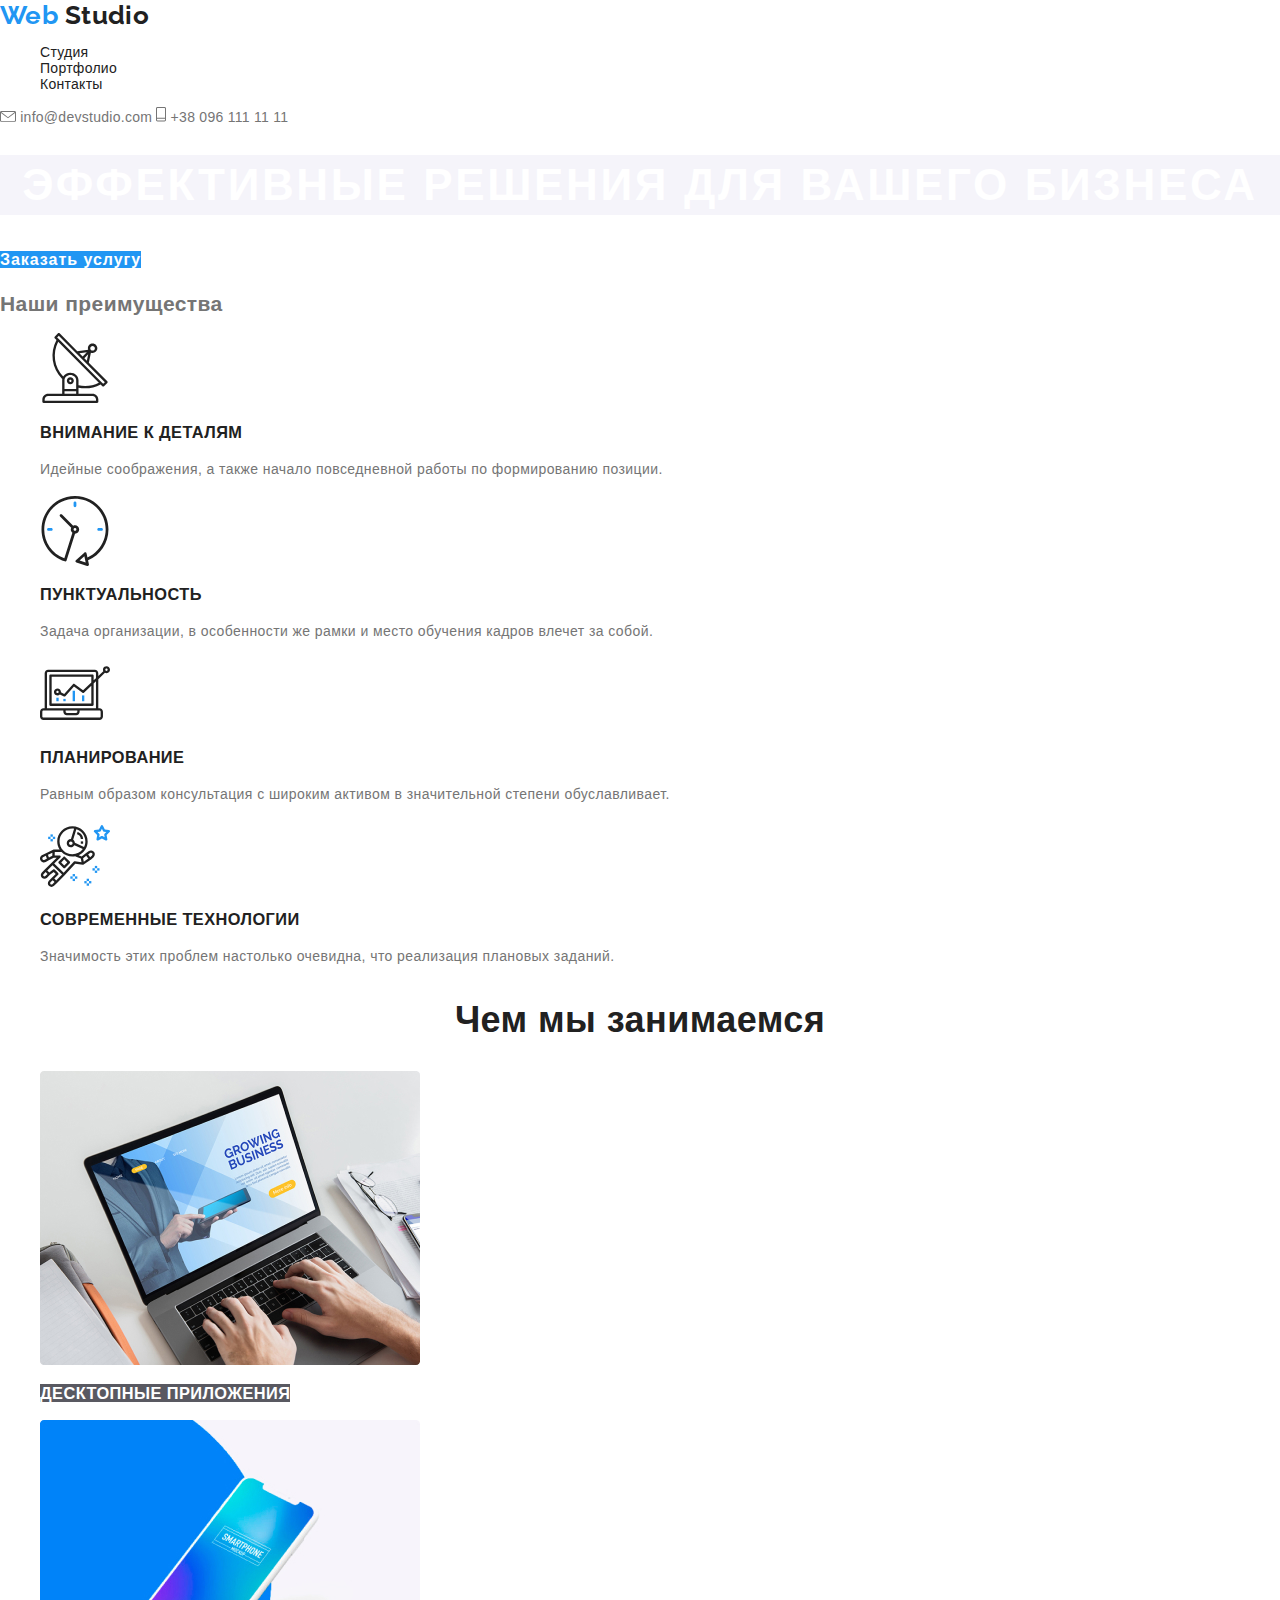
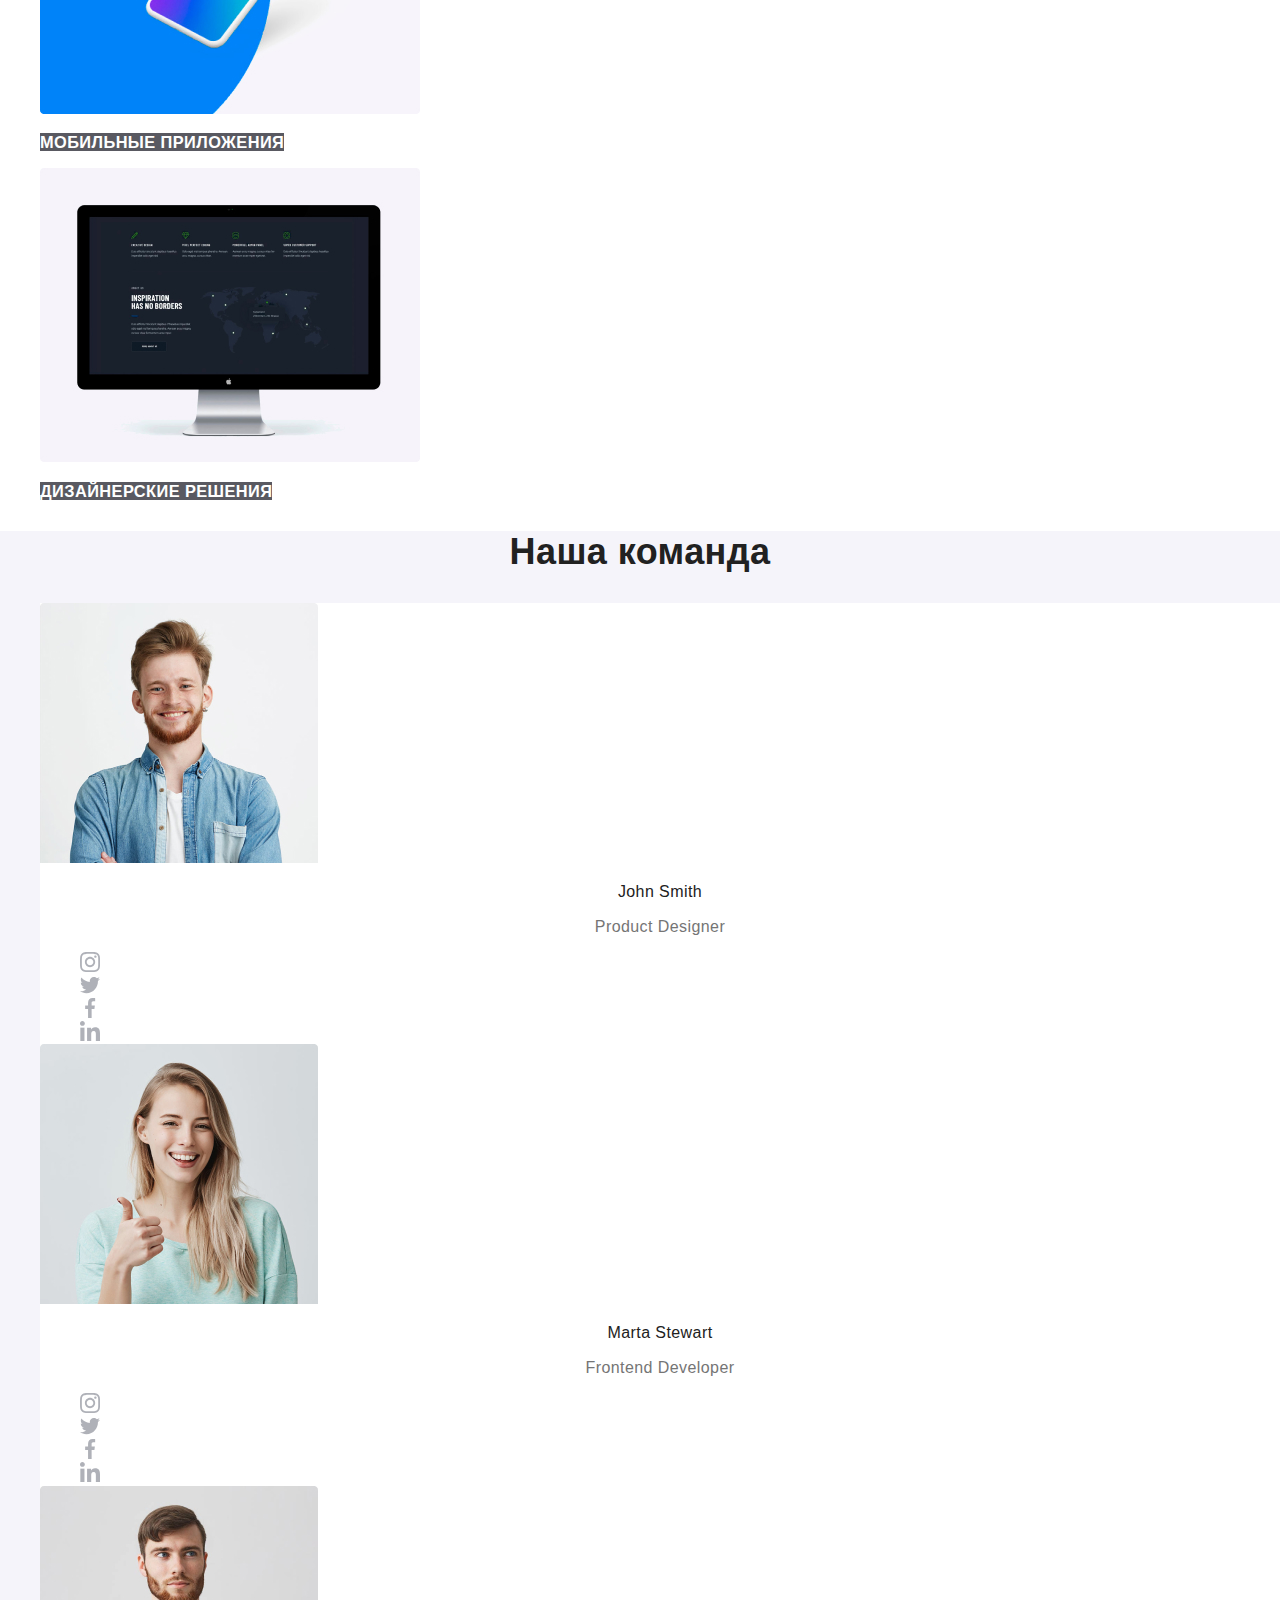
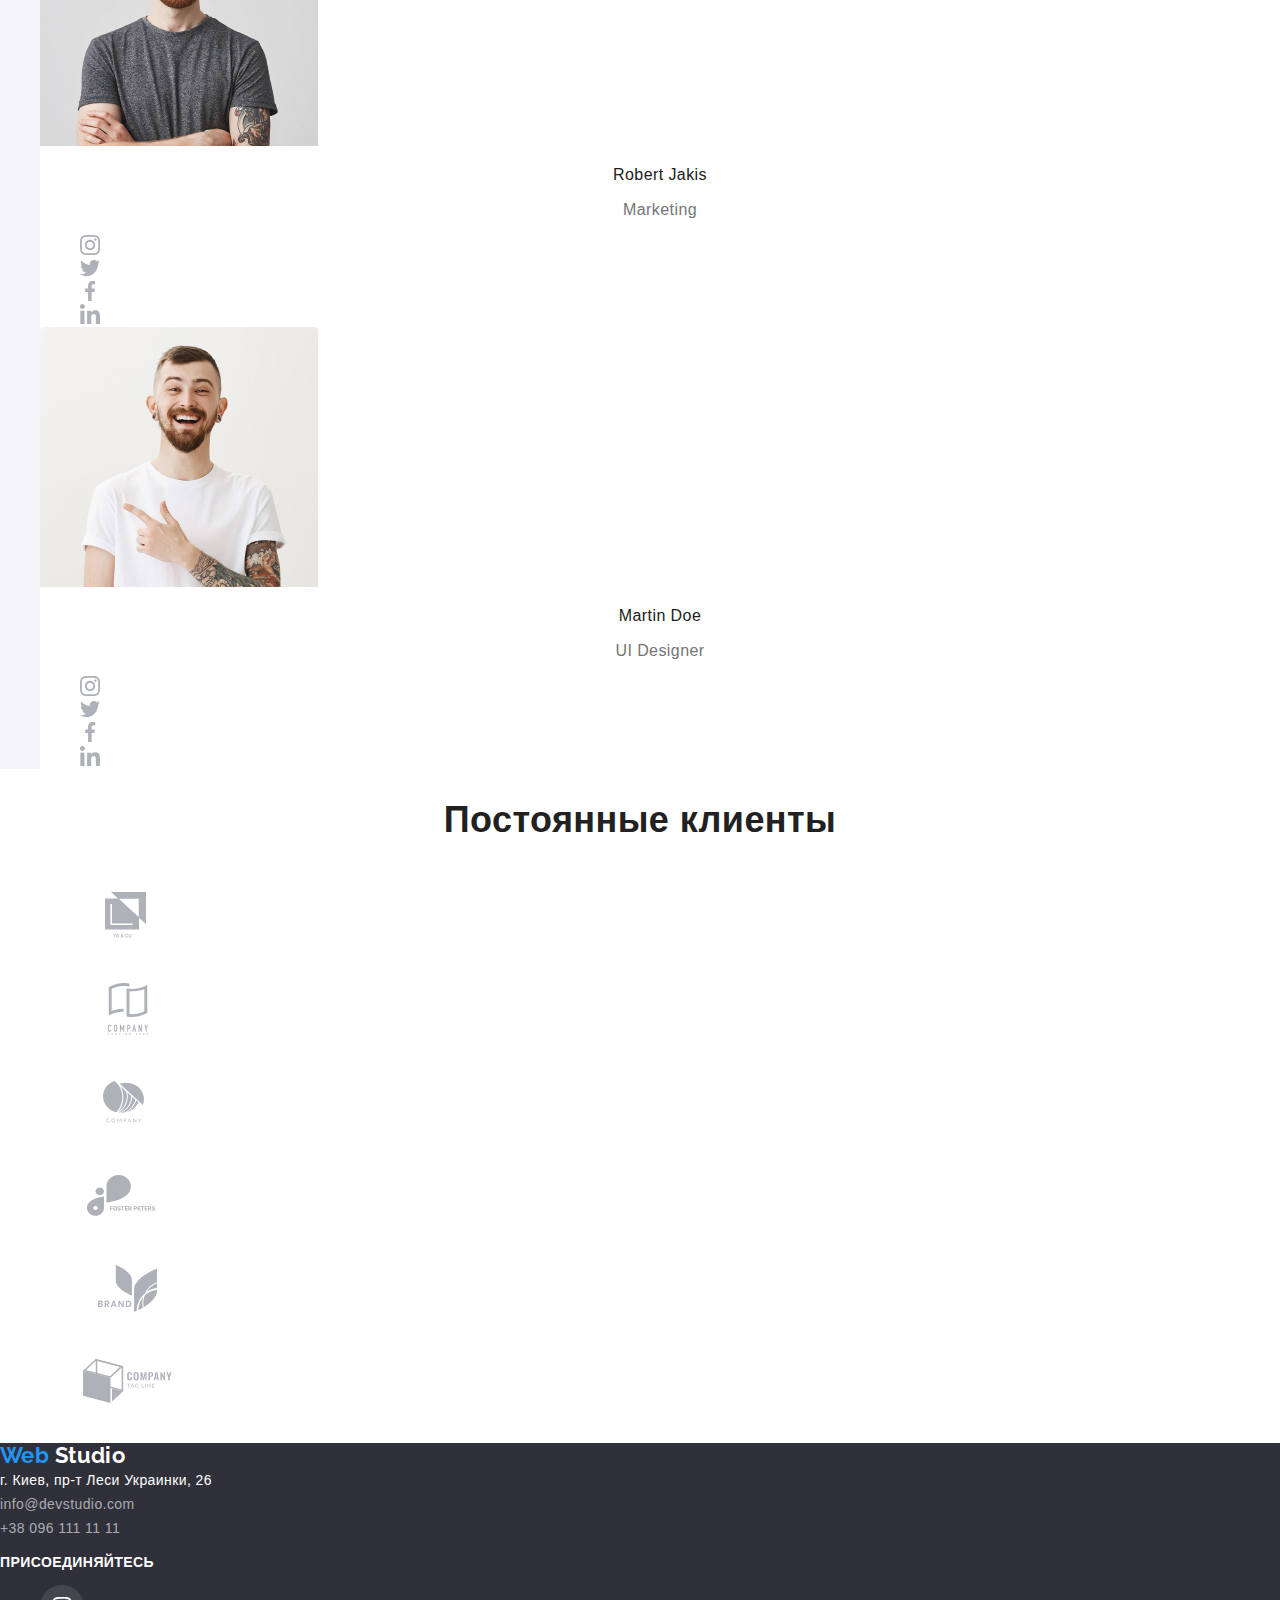
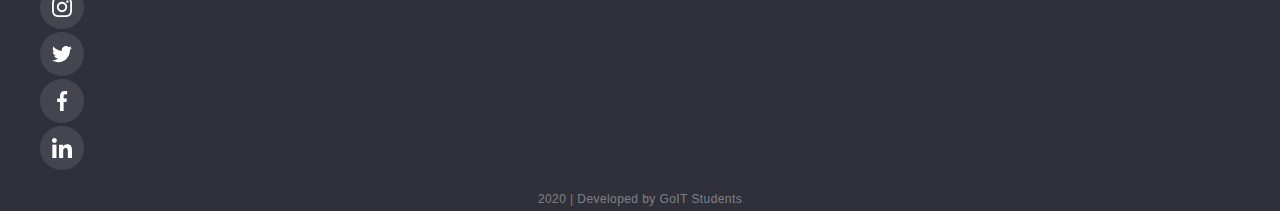
==== index.html @ 85a89d22 "Добавляет разметку странички Портфолио и стили шрифтов" ====
<!DOCTYPE html>
<html lang="ru">
  <head>
    <meta charset="UTF-8" />
    <meta name="viewport" content="width=device-width, initial-scale=1.0" />
    <link
      href="https://fonts.googleapis.com/css2?family=Raleway:wght@700&display=swap"
      rel="stylesheet"
    />
    <link rel="stylesheet" href="./css/normalize.css" />
    <link rel="stylesheet" href="./css/style.css" />
    <title>Web Studio</title>
  </head>
  <body>
    <header>
      <nav>
        <a class="logo link" href="./index.html"
          >Web <span class="title">Studio</span></a
        >
        <ul class="site-nav list">
          <li><a class="title link" href="">Студия</a></li>
          <li><a class="title link" href="./portfolio.html">Портфолио</a></li>
          <li><a class="title link" href="">Контакты</a></li>
        </ul>
      </nav>
      <address>
        <a
          class="contacts link"
          href="mailto:info@devstudio.com"
          aria-label="Написать письмо"
        >
          <svg
            width="16"
            height="11"
            viewBox="0 0 16 11"
            fill="none"
            xmlns="http://www.w3.org/2000/svg"
          >
            <path
              d="M14.5 0H1.50001C0.672854 0 0 0.608544 0 1.35664V9.49644C0 10.2445 0.672854 10.8531 1.50001 10.8531H14.5C15.3271 10.8531 16 10.2445 16 9.49644V1.35664C16 0.608544 15.3271 0 14.5 0ZM14.5 0.904418C14.5679 0.904418 14.6325 0.917165 14.6916 0.939428L8 6.18479L1.30833 0.939428C1.36742 0.917196 1.43204 0.904418 1.49998 0.904418H14.5ZM14.5 9.94863H1.50001C1.22414 9.94863 0.999996 9.74594 0.999996 9.49641V1.89496L7.67236 7.12497C7.76661 7.1987 7.8833 7.23538 8 7.23538C8.1167 7.23538 8.23339 7.19874 8.32764 7.12497L15 1.89496V9.49644C15 9.74594 14.7759 9.94863 14.5 9.94863Z"
              fill="#757575"
            />
          </svg>
          info@devstudio.com
        </a>
        <a
          class="contacts link"
          href="tel:+380961111111"
          aria-label="Позвонить"
        >
          <svg
            width="10"
            height="15"
            viewBox="0 0 10 15"
            fill="none"
            xmlns="http://www.w3.org/2000/svg"
          >
            <path
              d="M8.5 0H1.5C0.672848 0 0 0.60854 0 1.35663V13.1141C0 13.8622 0.672848 14.4708 1.5 14.4708H8.5C9.32715 14.4708 10 13.8622 10 13.1141V1.35663C10 0.60854 9.32715 0 8.5 0ZM1.5 0.904423H8.5C8.77588 0.904423 9 1.10712 9 1.35663V10.8531H1V1.35663C1 1.10712 1.22412 0.904423 1.5 0.904423ZM8.5 13.5663H1.5C1.22412 13.5663 1 13.3636 1 13.1141V11.7575H9V13.1141C9 13.3636 8.77588 13.5663 8.5 13.5663Z"
              fill="#757575"
            />
          </svg>
          +38 096 111 11 11
        </a>
      </address>
    </header>
    <main>
      <!-- Герой -->
      <section>
        <h1 class="hero">Эффективные решения для вашего бизнеса</h1>
        <a class="button link" href="">Заказать услугу</a>
      </section>
      <!-- Преимущества -->
      <section class="advantages">
        <h2>Наши преимущества</h2>
        <ul class="list">
          <li aria-label="Иконка спутниковой антенны">
            <svg
              width="70"
              height="70"
              viewBox="0 0 70 70"
              fill="none"
              xmlns="http://www.w3.org/2000/svg"
            >
              <path
                d="M67.3163 48.3385L48.8468 29.7337L50.8966 19.6373C51.4256 19.8438 51.9879 19.9517 52.5556 19.9558H52.5696C55.1777 19.9866 57.3169 17.8974 57.3479 15.2893C57.3788 12.6812 55.2894 10.542 52.6813 10.5111C50.0732 10.4803 47.934 12.5695 47.9031 15.1776C47.8965 15.7357 47.9888 16.2905 48.176 16.8163L37.326 18.1405L19.6276 0.35C19.4105 0.128479 19.1141 0.00247917 18.804 0C18.4977 0.00160417 18.2044 0.123521 17.9873 0.3395L14.6786 3.6295C14.2232 4.08508 14.2232 4.82358 14.6786 5.27917L16.459 7.08517C9.56162 19.7681 11.8019 35.4741 21.9703 45.7228C22.0636 45.8121 22.1718 45.8843 22.29 45.9363C22.2165 46.3311 22.1781 46.7317 22.1756 47.1333V60.6667H8.17562C4.95562 60.6705 2.34608 63.28 2.34229 66.5V68.8333C2.34229 69.4776 2.86466 70 3.50895 70H57.1756C57.8199 70 58.3423 69.4776 58.3423 68.8333V66.5C58.3385 63.28 55.729 60.6705 52.509 60.6667H38.509V54.6688C40.7021 55.1288 42.9367 55.3633 45.1776 55.3688C50.5548 55.363 55.8464 54.0225 60.5776 51.4675L62.3673 53.2677C62.5844 53.4892 62.8808 53.6152 63.191 53.6177C63.4972 53.6161 63.7905 53.4941 64.0076 53.2782L67.3163 49.9882C67.7717 49.5326 67.7717 48.7941 67.3163 48.3385ZM50.9246 13.6348C51.8383 12.726 53.3157 12.7301 54.2244 13.6437C55.1332 14.5574 55.1291 16.0348 54.2155 16.9435C53.7781 17.3785 53.1864 17.6226 52.5695 17.6225H52.5625C51.2739 17.6158 50.2345 16.5658 50.2412 15.2771C50.2445 14.6602 50.4918 14.0699 50.9291 13.6348H50.9246ZM48.1783 21.301L46.8693 27.7445L44.298 25.158L48.1783 21.301ZM46.853 19.3282L42.653 23.5037L39.4038 20.237L46.853 19.3282ZM52.509 63C54.442 63 56.009 64.567 56.009 66.5V67.6667H4.67562V66.5C4.67562 64.567 6.2426 63 8.17562 63H52.509ZM36.1756 58.3333V60.6667H24.509V58.3333H36.1756ZM24.509 56V47.1333C24.509 44.303 27.1258 42 30.3423 42C33.5588 42 36.1756 44.303 36.1756 47.1333V56H24.509ZM38.509 52.29V47.1333C38.509 43.0162 34.8456 39.6667 30.3423 39.6667C27.4306 39.622 24.7079 41.1041 23.165 43.5738C14.2887 34.2249 12.2899 20.2875 18.1805 8.82073L58.872 49.7455C52.5886 52.9419 45.3857 53.8418 38.509 52.29ZM63.2038 50.7943L61.56 49.1412L18.7923 6.11567L17.1415 4.46133L18.7923 2.81633L36.15 20.272C36.1581 20.272 36.1628 20.2872 36.171 20.293L64.8593 49.1493L63.2038 50.7943Z"
                fill="#212121"
              />
              <path
                d="M30.3527 44.3333H30.3422C28.4091 44.3304 26.8398 45.895 26.8369 47.8281C26.834 49.7611 28.3986 51.3304 30.3317 51.3333H30.3422C32.2752 51.3362 33.8445 49.7716 33.8474 47.8386C33.8503 45.9055 32.2857 44.3362 30.3527 44.3333ZM31.1693 48.6605C30.9497 48.8789 30.6521 49.0012 30.3422 49C29.6979 48.9966 29.1783 48.4716 29.1816 47.8273C29.1832 47.5189 29.3069 47.2237 29.5255 47.0062C29.7426 46.7902 30.0359 46.6683 30.3422 46.6667C30.9865 46.67 31.5061 47.195 31.5027 47.8393C31.5011 48.1477 31.3774 48.4429 31.1588 48.6605H31.1693Z"
                fill="#212121"
              />
            </svg>
            <h3 class="title">Внимание к деталям</h3>
            <p class="text">
              Идейные соображения, а также начало повседневной работы по
              формированию позиции.
            </p>
          </li>
          <li aria-label="Иконка часов">
            <svg
              width="70"
              height="70"
              viewBox="0 0 70 70"
              fill="none"
              xmlns="http://www.w3.org/2000/svg"
            >
              <g clip-path="url(#clip0)">
                <path
                  d="M68.4614 33.4715C68.4576 14.9819 53.4656 -0.00373771 34.9754 6.99302e-07C16.4858 0.00373911 1.50017 14.9963 1.50391 33.4859C1.50711 48.0502 10.9252 60.9413 24.7995 65.3713C24.9319 65.413 25.0697 65.4343 25.2081 65.4338C25.4719 65.4333 25.7304 65.3628 25.9573 65.2287C26.2527 65.0541 26.4732 64.7764 26.5768 64.449L35.0315 37.6521C37.3429 37.6404 39.2068 35.7568 39.1945 33.4459C39.1827 31.1345 37.2997 29.2706 34.9883 29.2824C34.3666 29.285 33.753 29.4282 33.1944 29.7011L22.0251 18.5302C21.4707 17.9951 20.5879 18.0106 20.0528 18.5644C19.5305 19.1054 19.5305 19.962 20.0528 20.503L31.2162 31.6792C30.3596 33.4277 30.8493 35.5383 32.3895 36.7303L24.3338 62.2647C8.41354 56.4002 0.261689 38.7405 6.12618 22.8203C11.9907 6.90002 29.6503 -1.25183 45.5706 4.61266C61.4909 10.4771 69.6427 28.1374 63.7782 44.0571C60.913 51.8351 55.0261 58.1252 47.4548 61.4989L46.5842 57.3989C46.4251 56.6454 45.6844 56.1636 44.9308 56.3233C44.6931 56.3741 44.4726 56.4857 44.291 56.6475L35.8978 64.1409C35.322 64.653 35.2708 65.5347 35.7835 66.1105C35.9501 66.2974 36.1637 66.4362 36.403 66.5126L47.1188 69.9327C47.8521 70.1682 48.6377 69.765 48.8732 69.0312C48.948 68.7994 48.9603 68.5527 48.9101 68.3145L48.0545 64.2915C60.4452 59.0678 68.4902 46.918 68.4614 33.4715ZM34.9829 32.0766C35.753 32.0766 36.3779 32.7014 36.3779 33.4715C36.3779 34.2422 35.753 34.8665 34.9829 34.8665C34.2123 34.8665 33.588 34.2422 33.588 33.4715C33.588 32.7014 34.2123 32.0766 34.9829 32.0766ZM39.5774 64.5916L44.3551 60.3298L45.6737 66.543L39.5774 64.5916Z"
                  fill="#212121"
                />
                <path
                  d="M33.5879 6.96732V9.75723C33.5879 10.5279 34.2122 11.1522 34.9828 11.1522C35.753 11.1522 36.3778 10.5279 36.3778 9.75723V6.96732C36.3778 6.1972 35.753 5.57236 34.9828 5.57236C34.2122 5.57236 33.5879 6.1972 33.5879 6.96732Z"
                  fill="#2196F3"
                />
                <path
                  d="M8.4787 32.0765C7.70805 32.0765 7.08374 32.7014 7.08374 33.4715C7.08374 34.2421 7.70805 34.8665 8.4787 34.8665H11.2686C12.0393 34.8665 12.6636 34.2421 12.6636 33.4715C12.6636 32.7014 12.0393 32.0765 11.2686 32.0765H8.4787Z"
                  fill="#2196F3"
                />
                <path
                  d="M61.4866 34.8665C62.2573 34.8665 62.8816 34.2421 62.8816 33.4715C62.8816 32.7014 62.2573 32.0765 61.4866 32.0765H58.6967C57.9266 32.0765 57.3018 32.7014 57.3018 33.4715C57.3018 34.2421 57.9266 34.8665 58.6967 34.8665H61.4866Z"
                  fill="#2196F3"
                />
              </g>
              <defs>
                <clipPath id="clip0">
                  <rect width="70" height="70" fill="white" />
                </clipPath>
              </defs>
            </svg>
            <h3 class="title">Пунктуальность</h3>
            <p class="text">
              Задача организации, в особенности же рамки и место обучения кадров
              влечет за собой.
            </p>
          </li>
          <li aria-label="Иконка монитора с диаграммой">
            <svg
              width="70"
              height="70"
              viewBox="0 0 70 70"
              fill="none"
              xmlns="http://www.w3.org/2000/svg"
            >
              <g clip-path="url(#clip1)">
                <path
                  d="M32.6497 32.7351H34.9818V43.2296H32.6497V32.7351Z"
                  fill="#2196F3"
                />
                <path
                  d="M41.978 37.3993H44.3101V43.2296H41.978V37.3993Z"
                  fill="#2196F3"
                />
                <path
                  d="M23.321 40.8975H25.6532V43.2296H23.321V40.8975Z"
                  fill="#2196F3"
                />
                <path
                  d="M16.3247 39.7314H18.6568V43.2295H16.3247V39.7314Z"
                  fill="#2196F3"
                />
                <path
                  d="M3.49817 61.8865H59.4689C61.4007 61.8865 62.967 60.3202 62.967 58.3883V53.7241C62.967 51.7922 61.4007 50.2259 59.4689 50.2259H58.3028V21.1468L64.9262 14.8724C66.4635 15.6303 68.3242 15.1702 69.3302 13.7815C70.3369 12.3934 70.1957 10.4821 68.9966 9.25681C67.7975 8.03154 65.8901 7.84877 64.4798 8.82409C63.0701 9.79998 62.569 11.6498 63.2933 13.2036L58.3028 17.9345V15.2442C58.3028 13.3124 56.7365 11.7461 54.8046 11.7461H8.16239C6.23054 11.7461 4.66422 13.3124 4.66422 15.2442V50.2259H3.49817C1.56632 50.2259 0 51.7922 0 53.7241V58.3883C0 60.3202 1.56632 61.8865 3.49817 61.8865ZM66.4652 10.58C67.1091 10.58 67.6312 11.1021 67.6312 11.7461C67.6312 12.39 67.1091 12.9121 66.4652 12.9121C65.8212 12.9121 65.2991 12.39 65.2991 11.7461C65.2991 11.1021 65.8212 10.58 66.4652 10.58ZM6.99634 15.2442C6.99634 14.6003 7.51844 14.0782 8.16239 14.0782H54.8046C55.4486 14.0782 55.9707 14.6003 55.9707 15.2442V20.1413L53.6386 22.3573V17.5763C53.6386 16.9324 53.1165 16.4103 52.4725 16.4103H10.4945C9.85055 16.4103 9.32845 16.9324 9.32845 17.5763V46.7277C9.32845 47.3717 9.85055 47.8938 10.4945 47.8938H52.4725C53.1165 47.8938 53.6386 47.3717 53.6386 46.7277V25.5651L55.9707 23.3554V50.2259H6.99634V15.2442ZM17.4908 30.403C15.9131 30.3984 14.5279 31.4495 14.1083 32.9702C13.6886 34.491 14.3383 36.104 15.6951 36.9091C17.0513 37.7142 18.7793 37.512 19.9129 36.4149L23.9662 38.4486C24.4371 38.6844 25.0081 38.5739 25.3583 38.1805L33.9745 28.4871L42.4443 34.8337C42.8987 35.1742 43.5329 35.1378 43.9452 34.7478L51.3065 27.7748V45.5617H11.6606V18.7424H51.3065V24.5619L43.0564 32.3747L34.5154 25.9716C34.0303 25.6084 33.3476 25.6767 32.9445 26.1293L24.2099 35.9571L20.9446 34.3242C20.9685 34.1841 20.9833 34.0429 20.989 33.9011C20.989 31.9693 19.4227 30.403 17.4908 30.403ZM18.6569 33.9011C18.6569 34.5451 18.1348 35.0672 17.4908 35.0672C16.8469 35.0672 16.3248 34.5451 16.3248 33.9011C16.3248 33.2572 16.8469 32.7351 17.4908 32.7351C18.1348 32.7351 18.6569 33.2572 18.6569 33.9011ZM25.6532 52.558H37.3138V53.7241C37.3138 54.368 36.7917 54.8901 36.1477 54.8901H26.8193C26.1753 54.8901 25.6532 54.368 25.6532 53.7241V52.558ZM2.33211 53.7241C2.33211 53.0801 2.85422 52.558 3.49817 52.558H23.3211V53.7241C23.3211 55.6559 24.8874 57.2223 26.8193 57.2223H36.1477C38.0796 57.2223 39.6459 55.6559 39.6459 53.7241V52.558H59.4689C60.1128 52.558 60.6349 53.0801 60.6349 53.7241V58.3883C60.6349 59.0323 60.1128 59.5544 59.4689 59.5544H3.49817C2.85422 59.5544 2.33211 59.0323 2.33211 58.3883V53.7241Z"
                  fill="#212121"
                />
              </g>
              <defs>
                <clipPath id="clip1">
                  <rect width="70" height="70" fill="white" />
                </clipPath>
              </defs>
            </svg>
            <h3 class="title">Планирование</h3>
            <p class="text">
              Равным образом консультация с широким активом в значительной
              степени обуславливает.
            </p>
          </li>
          <li aria-label="Иконка астронавка со звездами">
            <svg
              width="70"
              height="70"
              viewBox="0 0 70 70"
              fill="none"
              xmlns="http://www.w3.org/2000/svg"
            >
              <path
                d="M69.9434 9.8964C69.8058 9.47516 69.4418 9.16727 69.002 9.10301L64.823 8.49515L62.9528 4.70812C62.5608 3.91008 61.2529 3.91008 60.8609 4.70812L58.9907 8.49515L54.8116 9.10315C54.3718 9.16727 54.0078 9.47421 53.8689 9.89654C53.7325 10.3189 53.8455 10.7832 54.1641 11.0924L57.1893 14.0407L56.4754 18.2034C56.4007 18.6409 56.5804 19.0831 56.9386 19.3445C57.3014 19.6082 57.775 19.6408 58.1682 19.4331L61.9063 17.4672L65.6444 19.4331C65.8147 19.5229 66.0026 19.5672 66.1881 19.5672C66.4296 19.5672 66.6712 19.4926 66.8742 19.3444C67.2335 19.0831 67.4131 18.6408 67.3374 18.2033L66.6235 14.0405L69.6487 11.0923C69.9656 10.7819 70.08 10.3187 69.9434 9.8964ZM64.5558 12.7991C64.2817 13.0663 64.1556 13.4536 64.221 13.8316L64.6387 16.2688L62.4501 15.1185C62.2797 15.0286 62.0931 14.9843 61.9063 14.9843C61.7197 14.9843 61.5342 15.0286 61.3626 15.1185L59.1738 16.2688L59.5915 13.8316C59.6568 13.4536 59.5308 13.0675 59.2567 12.7991L57.4845 11.0725L59.9322 10.7166C60.3126 10.6618 60.6404 10.4226 60.8108 10.0784L61.9051 7.86172L62.9994 10.0784C63.1697 10.4225 63.4976 10.6618 63.878 10.7166L66.3257 11.0725L64.5558 12.7991Z"
                fill="#2196F3"
              />
              <path
                d="M57.1669 44.8923H54.8335V47.2257H57.1669V44.8923Z"
                fill="#2196F3"
              />
              <path
                d="M57.1669 49.5591H54.8335V51.8925H57.1669V49.5591Z"
                fill="#2196F3"
              />
              <path
                d="M59.5004 47.2257H57.167V49.5591H59.5004V47.2257Z"
                fill="#2196F3"
              />
              <path
                d="M54.8339 47.2257H52.5005V49.5591H54.8339V47.2257Z"
                fill="#2196F3"
              />
              <path
                d="M49.0004 57.7259H46.667V60.0593H49.0004V57.7259Z"
                fill="#2196F3"
              />
              <path
                d="M49.0004 62.3926H46.667V64.726H49.0004V62.3926Z"
                fill="#2196F3"
              />
              <path
                d="M51.3334 60.0593H49V62.3927H51.3334V60.0593Z"
                fill="#2196F3"
              />
              <path
                d="M46.6669 60.0593H44.3335V62.3927H46.6669V60.0593Z"
                fill="#2196F3"
              />
              <path
                d="M34.9999 53.0592H32.6665V55.3926H34.9999V53.0592Z"
                fill="#2196F3"
              />
              <path
                d="M34.9999 57.7259H32.6665V60.0593H34.9999V57.7259Z"
                fill="#2196F3"
              />
              <path
                d="M37.3334 55.3925H35V57.7259H37.3334V55.3925Z"
                fill="#2196F3"
              />
              <path
                d="M32.6664 55.3925H30.333V57.7259H32.6664V55.3925Z"
                fill="#2196F3"
              />
              <path
                d="M12.8329 13.3918H10.4995V15.7252H12.8329V13.3918Z"
                fill="#2196F3"
              />
              <path
                d="M12.8329 18.0587H10.4995V20.3921H12.8329V18.0587Z"
                fill="#2196F3"
              />
              <path
                d="M15.1664 15.7253H12.833V18.0587H15.1664V15.7253Z"
                fill="#2196F3"
              />
              <path
                d="M10.4994 15.7253H8.16602V18.0587H10.4994V15.7253Z"
                fill="#2196F3"
              />
              <path
                d="M54.0635 30.9738C53.4347 30.1256 52.5119 29.5797 51.4642 29.4326C50.4118 29.2833 49.3734 29.5597 48.5334 30.2026L45.7952 32.3014L45.794 32.3026L41.6428 35.4025L38.6724 34.2195C43.9691 31.843 47.6711 26.545 47.6711 20.3942C47.6711 12.0314 40.8401 5.22739 32.4436 5.22739C24.047 5.22739 17.2161 12.0314 17.2161 20.3942C17.2161 23.4253 18.1226 26.244 19.6662 28.6158L13.6204 28.5633C13.6168 28.5633 13.6134 28.5633 13.6099 28.5633C13.5911 28.5633 13.5761 28.5726 13.5586 28.5738C13.4431 28.5785 13.3298 28.6019 13.2191 28.6415C13.1911 28.652 13.162 28.6579 13.1352 28.6706C13.1212 28.6765 13.1071 28.6776 13.0932 28.6846L6.02075 32.1764C6.01952 32.1764 6.01843 32.1764 6.01843 32.1775L1.8766 34.1693C1.83107 34.1891 1.78445 34.2159 1.73892 34.2463C0.0880191 35.3452 -0.474314 37.5036 0.429958 39.2676C0.911763 40.2056 1.73195 40.8964 2.73999 41.2125C3.12856 41.3337 3.52518 41.3933 3.91949 41.3933C4.55305 41.3933 5.18074 41.2382 5.75578 40.9314L8.79154 39.3167L13.7441 36.7593L16.7122 36.7418L4.80844 48.5884C4.80735 48.5896 4.80612 48.5896 4.80489 48.5907L1.87647 51.5074C1.18466 52.1958 0.8043 53.1092 0.8043 54.0835C0.8043 55.0565 1.18466 55.9723 1.87647 56.6619C2.587 57.3689 3.52149 57.7236 4.45598 57.7236C5.3917 57.7236 6.32495 57.3689 7.03782 56.6619L9.91251 53.7988L13.7206 50.9556L15.6912 52.9179L11.8375 56.7552C11.8364 56.7564 11.8352 56.7564 11.834 56.7575L8.90556 59.6741C8.21375 60.3625 7.8334 61.276 7.8334 62.2502C7.8334 63.2233 8.21375 64.139 8.90556 64.8287C9.6161 65.5356 10.5518 65.8903 11.4863 65.8903C12.4208 65.8903 13.3565 65.5356 14.0681 64.8287L16.9977 61.912L21.6842 57.2453C21.6854 57.2441 21.6854 57.243 21.6865 57.2417L23.8951 55.0542L23.8869 55.046C23.9008 55.0321 23.9207 55.0273 23.9347 55.0122L35.2353 42.6349L42.8281 43.7153C42.8829 43.7235 42.9377 43.7269 42.9925 43.7269C43.1338 43.7269 43.2702 43.6931 43.402 43.6429C43.4406 43.629 43.4743 43.6103 43.5106 43.5917C43.5526 43.5706 43.5968 43.559 43.6366 43.5322L50.6659 38.8655C50.6916 38.848 50.7055 38.82 50.73 38.8014C50.758 38.7792 50.793 38.7699 50.8186 38.7453L53.5999 36.1401C55.0471 34.7841 55.2466 32.5628 54.0635 30.9738ZM4.66024 38.8722C4.28111 39.0752 3.85058 39.116 3.43878 38.9854C3.03039 38.8583 2.69912 38.5793 2.50538 38.2025C2.15305 37.5165 2.35718 36.6811 2.97433 36.2297L5.84793 34.8471L6.53974 36.869L6.83027 37.7183L4.66024 38.8722ZM12.3102 34.8741L8.92333 36.6241L8.36456 34.9907L7.96328 33.817L12.3967 31.6282L12.3102 34.8741ZM45.3402 20.3919C45.3402 22.4009 44.8607 24.2957 44.03 25.9908L34.8832 21.8362C34.7875 20.5821 34.1366 19.4842 33.1589 18.8005L36.3614 8.16853C41.5626 9.82298 45.3402 14.6752 45.3402 20.3919ZM19.5519 20.3919C19.5519 13.3159 25.3363 7.55834 32.446 7.55834C32.9991 7.55834 33.5403 7.60496 34.0759 7.67264L30.9433 18.0714C30.9014 18.0701 30.8617 18.0585 30.8185 18.0585C28.5597 18.0585 26.7222 19.8902 26.7222 22.1419C26.7222 24.3936 28.5597 26.2254 30.8185 26.2254C32.3375 26.2254 33.65 25.3866 34.3582 24.1591L42.8073 27.9976C40.4564 31.1616 36.6938 33.2255 32.4459 33.2255C25.3363 33.2255 19.5519 27.4679 19.5519 20.3919ZM32.5814 22.1419C32.5814 23.1068 31.7903 23.892 30.8185 23.892C29.8467 23.892 29.0556 23.1068 29.0556 22.1419C29.0556 21.1771 29.8467 20.3919 30.8185 20.3919C31.7903 20.3919 32.5814 21.1771 32.5814 22.1419ZM5.39183 55.0075C4.87503 55.5196 4.03843 55.5185 3.52286 55.0087C3.2743 54.7601 3.13785 54.4324 3.13785 54.0835C3.13785 53.7358 3.2743 53.408 3.52286 53.1619L5.6274 51.0652L7.48941 52.9192L5.39183 55.0075ZM12.4222 63.1743C11.9054 63.6865 11.0677 63.6877 10.552 63.1756C10.3034 62.927 10.1669 62.5993 10.1669 62.2504C10.1669 61.9027 10.3034 61.5748 10.552 61.3287L12.6579 59.231L13.5388 60.1073L14.5211 61.085L12.4222 63.1743ZM20.0383 55.5862C20.0371 55.5873 20.036 55.5873 20.0348 55.5885L16.1742 59.4386L15.2933 58.5623L14.311 57.5846L18.168 53.7451C18.168 53.7451 18.168 53.7451 18.168 53.744C18.1692 53.7428 18.1703 53.7428 18.1715 53.7417C18.259 53.6542 18.3139 53.5492 18.3676 53.4454C18.3828 53.4151 18.4119 53.3894 18.4248 53.3579C18.461 53.2681 18.4667 53.1713 18.4808 53.0767C18.4878 53.0229 18.5112 52.9729 18.5112 52.9179C18.5112 52.8397 18.4831 52.764 18.4669 52.6869C18.4529 52.6169 18.4529 52.5457 18.426 52.4781C18.3817 52.3685 18.3058 52.2717 18.2265 52.1771C18.2044 52.1514 18.1962 52.1187 18.1717 52.0942C18.1717 52.0942 18.1717 52.0942 18.1705 52.0942C18.1692 52.0931 18.1692 52.0906 18.1681 52.0896L14.6529 48.5895C14.6156 48.5522 14.5677 48.537 14.5257 48.5056C14.464 48.4577 14.4045 48.4134 14.3356 48.3795C14.2691 48.3468 14.2014 48.327 14.1314 48.3083C14.0568 48.2872 13.9845 48.2709 13.9063 48.2651C13.835 48.2604 13.7686 48.2674 13.6975 48.2756C13.6193 48.2849 13.5459 48.2954 13.47 48.3199C13.3964 48.3433 13.3312 48.3794 13.2635 48.4179C13.2203 48.4424 13.1714 48.4506 13.1305 48.4809L9.25133 51.3767L7.28077 49.4143L12.5285 44.1946L22.0674 53.576L20.0383 55.5862ZM34.9544 40.2372C34.9207 40.2326 34.8891 40.2454 34.8553 40.2431C34.7701 40.2385 34.6885 40.2443 34.6034 40.2583C34.5369 40.2699 34.4739 40.2828 34.4108 40.3049C34.3362 40.3306 34.2685 40.3656 34.1996 40.4076C34.1343 40.4472 34.0748 40.4892 34.0176 40.5417C33.9896 40.5662 33.9558 40.5779 33.9301 40.6058L23.6527 51.8621L14.185 42.5507L20.3825 36.3859C20.8387 35.9309 20.841 35.1924 20.386 34.735C20.1562 34.5052 19.854 34.392 19.5519 34.3932V34.3921L14.6984 34.4213L14.7591 30.9049L21.5492 30.9633C24.3166 33.7937 28.176 35.5589 32.446 35.5589C33.4027 35.5589 34.3361 35.4598 35.2448 35.2905C35.3323 35.3605 35.4186 35.4318 35.5284 35.4761L40.7995 37.5761L41.1331 39.2351L41.5228 41.1717L34.9544 40.2372ZM43.7944 40.6269L43.1096 37.219L46.2736 34.8564L47.102 35.9554L48.3445 37.6051L43.7944 40.6269ZM52.0055 34.4341L50.1726 36.1515L48.1356 33.4471L49.9544 32.053C50.2938 31.7917 50.7221 31.6855 51.1421 31.7403C51.5644 31.7998 51.9378 32.0203 52.1921 32.3621C52.6658 33.0003 52.5853 33.8905 52.0055 34.4341Z"
                fill="#212121"
              />
              <path
                d="M29.7547 40.5651L25.0669 35.8984C24.6131 35.4446 23.8757 35.4446 23.4207 35.8984L18.7341 40.5651C18.5148 40.7856 18.3911 41.0819 18.3911 41.3922C18.3911 41.7026 18.5136 42.0001 18.7341 42.2194L23.4207 46.8861C23.6482 47.1124 23.9469 47.2256 24.2444 47.2256C24.5419 47.2256 24.8405 47.1124 25.0669 46.8861L29.7547 42.2194C29.974 42.0001 30.0988 41.7026 30.0988 41.3922C30.0988 41.0819 29.9751 40.7844 29.7547 40.5651ZM24.2444 44.4128L21.211 41.3922L24.2444 38.3717L27.2789 41.3922L24.2444 44.4128Z"
                fill="#212121"
              />
              <path
                d="M37.547 11.0923L36.9834 13.3581C37.1386 13.3966 40.7845 14.3463 40.7845 18.0587H43.1179C43.1178 13.6461 39.4743 11.5718 37.547 11.0923Z"
                fill="#212121"
              />
              <path
                d="M43.1176 20.3919H40.7842V22.7253H43.1176V20.3919Z"
                fill="#212121"
              />
            </svg>
            <h3 class="title">Современные технологии</h3>
            <p class="text">
              Значимость этих проблем настолько очевидна, что реализация
              плановых заданий.
            </p>
          </li>
        </ul>
      </section>
      <!-- Профиль работ -->
      <section class="works">
        <h2 class="title">Чем мы занимаемся</h2>
        <ul class="list">
          <li>
            <a href="">
              <img src="./images/notebook.jpg" alt="Ноутбук" width="380" />
            </a>
            <h3><a class="cases link" href="">Десктопные приложения</a></h3>
          </li>
          <li>
            <a href="">
              <img src="./images/smartphone.jpg" alt="Смартфон" width="380" />
            </a>
            <h3><a class="cases link" href="">Мобильные приложения</a></h3>
          </li>
          <li>
            <a href="">
              <img src="./images/monitor.jpg" alt="Монитор" width="380" />
            </a>
            <h3><a class="cases link" href="">Дизайнерские решения</a></h3>
          </li>
        </ul>
      </section>
      <!-- Сотрудники -->
      <section class="team">
        <h2 class="title">Наша команда</h2>
        <ul class="list">
          <li class="team-item">
            <img
              src="./images/john-smith.jpg"
              alt="Фотография John Smith"
              width="278"
            />
            <h3 class="title">John Smith</h3>
            <p class="text">Product Designer</p>
            <ul class="list">
              <li>
                <a
                  href="https://www.instagram.com/"
                  aria-label="Ссылка на Instagram"
                >
                  <svg
                    width="20"
                    height="20"
                    viewBox="0 0 20 20"
                    fill="none"
                    xmlns="http://www.w3.org/2000/svg"
                  >
                    <g clip-path="url(#clip2)">
                      <path
                        d="M19.9804 5.88005C19.9336 4.81738 19.7617 4.0868 19.5156 3.45374C19.2616 2.78176 18.8709 2.18014 18.359 1.68002C17.8589 1.1721 17.2533 0.777435 16.5891 0.527447C15.9524 0.281274 15.2256 0.109427 14.163 0.0625732C13.0924 0.0117516 12.7525 0 10.0371 0C7.32173 0 6.98185 0.0117516 5.91521 0.0586052C4.85253 0.105459 4.12195 0.277459 3.48904 0.523479C2.81692 0.777435 2.2153 1.16814 1.71517 1.68002C1.20726 2.18014 0.812743 2.78573 0.562603 3.44992C0.31643 4.0868 0.144583 4.81341 0.0977294 5.87609C0.0469078 6.9467 0.0351562 7.28658 0.0351562 10.002C0.0351562 12.7173 0.0469078 13.0572 0.0937614 14.1239C0.140615 15.1865 0.312615 15.9171 0.558787 16.5502C0.812743 17.2221 1.20726 17.8238 1.71517 18.3239C2.2153 18.8318 2.82088 19.2265 3.48508 19.4765C4.12195 19.7226 4.84856 19.8945 5.91139 19.9413C6.97788 19.9883 7.31791 19.9999 10.0333 19.9999C12.7487 19.9999 13.0885 19.9883 14.1552 19.9413C15.2179 19.8945 15.9484 19.7226 16.5813 19.4765C17.9254 18.9568 18.9881 17.8941 19.5078 16.5502C19.7538 15.9133 19.9258 15.1865 19.9727 14.1239C20.0195 13.0572 20.0313 12.7173 20.0313 10.002C20.0313 7.28658 20.0273 6.9467 19.9804 5.88005ZM18.1794 14.0457C18.1364 15.0225 17.9723 15.5499 17.8356 15.9015C17.4995 16.7728 16.808 17.4643 15.9367 17.8004C15.5851 17.9372 15.0538 18.1012 14.0809 18.1441C13.026 18.1911 12.7096 18.2027 10.0411 18.2027C7.37255 18.2027 7.05221 18.1911 6.00113 18.1441C5.02438 18.1012 4.49693 17.9372 4.1453 17.8004C3.71171 17.6402 3.31704 17.3862 2.9967 17.0541C2.6646 16.7298 2.41065 16.3391 2.2504 15.9055C2.11365 15.5539 1.94959 15.0225 1.90671 14.0497C1.8597 12.9948 1.8481 12.6783 1.8481 10.0097C1.8481 7.34122 1.8597 7.02087 1.90671 5.96995C1.94959 4.99319 2.11365 4.46575 2.2504 4.11412C2.41065 3.68038 2.6646 3.28586 3.00067 2.96536C3.32483 2.63327 3.71553 2.37931 4.14927 2.21921C4.5009 2.08247 5.03231 1.9184 6.0051 1.87537C7.05999 1.82851 7.37652 1.81676 10.0449 1.81676C12.7174 1.81676 13.0337 1.82851 14.0848 1.87537C15.0616 1.9184 15.589 2.08247 15.9407 2.21921C16.3742 2.37931 16.7689 2.63327 17.0893 2.96536C17.4213 3.28967 17.6753 3.68038 17.8356 4.11412C17.9723 4.46575 18.1364 4.99701 18.1794 5.96995C18.2263 7.02484 18.238 7.34122 18.238 10.0097C18.238 12.6783 18.2263 12.9908 18.1794 14.0457Z"
                        fill="#AFB1B8"
                      />
                      <path
                        d="M10.0371 4.86414C7.20074 4.86414 4.89941 7.16531 4.89941 10.0019C4.89941 12.8384 7.20074 15.1396 10.0371 15.1396C12.8737 15.1396 15.1749 12.8384 15.1749 10.0019C15.1749 7.16531 12.8737 4.86414 10.0371 4.86414ZM10.0371 13.3346C8.19702 13.3346 6.70442 11.8421 6.70442 10.0019C6.70442 8.16159 8.19702 6.66914 10.0371 6.66914C11.8774 6.66914 13.3698 8.16159 13.3698 10.0019C13.3698 11.8421 11.8774 13.3346 10.0371 13.3346Z"
                        fill="#AFB1B8"
                      />
                      <path
                        d="M16.5775 4.6611C16.5775 5.32346 16.0404 5.86052 15.3779 5.86052C14.7155 5.86052 14.1785 5.32346 14.1785 4.6611C14.1785 3.99858 14.7155 3.46167 15.3779 3.46167C16.0404 3.46167 16.5775 3.99858 16.5775 4.6611Z"
                        fill="#AFB1B8"
                      />
                    </g>
                    <defs>
                      <clipPath id="clip2">
                        <rect width="20" height="20" fill="white" />
                      </clipPath>
                    </defs>
                  </svg>
                </a>
              </li>
              <li>
                <a href="https://twitter.com/" aria-label="Ссылка на Twitter">
                  <svg
                    width="20"
                    height="20"
                    viewBox="0 0 20 20"
                    fill="none"
                    xmlns="http://www.w3.org/2000/svg"
                  >
                    <g clip-path="url(#clip3)">
                      <path
                        d="M20 3.79875C19.2563 4.125 18.4637 4.34125 17.6375 4.44625C18.4875 3.93875 19.1363 3.14125 19.4412 2.18C18.6488 2.6525 17.7738 2.98625 16.8412 3.1725C16.0887 2.37125 15.0162 1.875 13.8462 1.875C11.5763 1.875 9.74875 3.7175 9.74875 5.97625C9.74875 6.30125 9.77625 6.61375 9.84375 6.91125C6.435 6.745 3.41875 5.11125 1.3925 2.6225C1.03875 3.23625 0.83125 3.93875 0.83125 4.695C0.83125 6.115 1.5625 7.37375 2.6525 8.1025C1.99375 8.09 1.3475 7.89875 0.8 7.5975C0.8 7.61 0.8 7.62625 0.8 7.6425C0.8 9.635 2.22125 11.29 4.085 11.6712C3.75125 11.7625 3.3875 11.8062 3.01 11.8062C2.7475 11.8062 2.4825 11.7913 2.23375 11.7362C2.765 13.36 4.2725 14.5538 6.065 14.5925C4.67 15.6838 2.89875 16.3412 0.98125 16.3412C0.645 16.3412 0.3225 16.3263 0 16.285C1.81625 17.4563 3.96875 18.125 6.29 18.125C13.835 18.125 17.96 11.875 17.96 6.4575C17.96 6.27625 17.9538 6.10125 17.945 5.9275C18.7588 5.35 19.4425 4.62875 20 3.79875Z"
                        fill="#AFB1B8"
                      />
                    </g>
                    <defs>
                      <clipPath id="clip3">
                        <rect width="20" height="20" fill="white" />
                      </clipPath>
                    </defs>
                  </svg>
                </a>
              </li>
              <li>
                <a href="https://facebook.com/" aria-label="Ссылка на Facebook">
                  <svg
                    width="20"
                    height="20"
                    viewBox="0 0 20 20"
                    fill="none"
                    xmlns="http://www.w3.org/2000/svg"
                  >
                    <g clip-path="url(#clip4)">
                      <path
                        d="M13.3308 3.32083H15.1566V0.140833C14.8416 0.0975 13.7583 0 12.4966 0C9.8641 0 8.06076 1.65583 8.06076 4.69917V7.5H5.15576V11.055H8.06076V20H11.6224V11.0558H14.4099L14.8524 7.50083H11.6216V5.05167C11.6224 4.02417 11.8991 3.32083 13.3308 3.32083Z"
                        fill="#AFB1B8"
                      />
                    </g>
                    <defs>
                      <clipPath id="clip4">
                        <rect width="20" height="20" fill="white" />
                      </clipPath>
                    </defs>
                  </svg>
                </a>
              </li>
              <li>
                <a
                  href="https://www.linkedin.com/"
                  aria-label="Ссылка на LinkedIn"
                >
                  <svg
                    width="20"
                    height="20"
                    viewBox="0 0 20 20"
                    fill="none"
                    xmlns="http://www.w3.org/2000/svg"
                  >
                    <g clip-path="url(#clip5)">
                      <path
                        d="M19.9951 20.0001V19.9993H20.0001V12.6643C20.0001 9.07593 19.2276 6.31177 15.0326 6.31177C13.0159 6.31177 11.6626 7.41843 11.1101 8.4676H11.0517V6.64677H7.07422V19.9993H11.2159V13.3876C11.2159 11.6468 11.5459 9.96343 13.7017 9.96343C15.8259 9.96343 15.8576 11.9501 15.8576 13.4993V20.0001H19.9951Z"
                        fill="#AFB1B8"
                      />
                      <path
                        d="M0.330078 6.64746H4.47675V20H0.330078V6.64746Z"
                        fill="#AFB1B8"
                      />
                      <path
                        d="M2.40167 0C1.07583 0 0 1.07583 0 2.40167C0 3.7275 1.07583 4.82583 2.40167 4.82583C3.7275 4.82583 4.80333 3.7275 4.80333 2.40167C4.8025 1.07583 3.72667 0 2.40167 0V0Z"
                        fill="#AFB1B8"
                      />
                    </g>
                    <defs>
                      <clipPath id="clip5">
                        <rect width="20" height="20" fill="white" />
                      </clipPath>
                    </defs>
                  </svg>
                </a>
              </li>
            </ul>
          </li>
          <li class="team-item">
            <img
              src="./images/marta-stewart.jpg"
              alt="Фотография Marta Stewart"
              width="278"
            />
            <h3 class="title">Marta Stewart</h3>
            <p class="text">Frontend Developer</p>
            <ul class="list">
              <li>
                <a
                  href="https://www.instagram.com/"
                  aria-label="Ссылка на Instagram"
                >
                  <svg
                    width="20"
                    height="20"
                    viewBox="0 0 20 20"
                    fill="none"
                    xmlns="http://www.w3.org/2000/svg"
                  >
                    <g clip-path="url(#clip6)">
                      <path
                        d="M19.9804 5.88005C19.9336 4.81738 19.7617 4.0868 19.5156 3.45374C19.2616 2.78176 18.8709 2.18014 18.359 1.68002C17.8589 1.1721 17.2533 0.777435 16.5891 0.527447C15.9524 0.281274 15.2256 0.109427 14.163 0.0625732C13.0924 0.0117516 12.7525 0 10.0371 0C7.32173 0 6.98185 0.0117516 5.91521 0.0586052C4.85253 0.105459 4.12195 0.277459 3.48904 0.523479C2.81692 0.777435 2.2153 1.16814 1.71517 1.68002C1.20726 2.18014 0.812743 2.78573 0.562603 3.44992C0.31643 4.0868 0.144583 4.81341 0.0977294 5.87609C0.0469078 6.9467 0.0351562 7.28658 0.0351562 10.002C0.0351562 12.7173 0.0469078 13.0572 0.0937614 14.1239C0.140615 15.1865 0.312615 15.9171 0.558787 16.5502C0.812743 17.2221 1.20726 17.8238 1.71517 18.3239C2.2153 18.8318 2.82088 19.2265 3.48508 19.4765C4.12195 19.7226 4.84856 19.8945 5.91139 19.9413C6.97788 19.9883 7.31791 19.9999 10.0333 19.9999C12.7487 19.9999 13.0885 19.9883 14.1552 19.9413C15.2179 19.8945 15.9484 19.7226 16.5813 19.4765C17.9254 18.9568 18.9881 17.8941 19.5078 16.5502C19.7538 15.9133 19.9258 15.1865 19.9727 14.1239C20.0195 13.0572 20.0313 12.7173 20.0313 10.002C20.0313 7.28658 20.0273 6.9467 19.9804 5.88005ZM18.1794 14.0457C18.1364 15.0225 17.9723 15.5499 17.8356 15.9015C17.4995 16.7728 16.808 17.4643 15.9367 17.8004C15.5851 17.9372 15.0538 18.1012 14.0809 18.1441C13.026 18.1911 12.7096 18.2027 10.0411 18.2027C7.37255 18.2027 7.05221 18.1911 6.00113 18.1441C5.02438 18.1012 4.49693 17.9372 4.1453 17.8004C3.71171 17.6402 3.31704 17.3862 2.9967 17.0541C2.6646 16.7298 2.41065 16.3391 2.2504 15.9055C2.11365 15.5539 1.94959 15.0225 1.90671 14.0497C1.8597 12.9948 1.8481 12.6783 1.8481 10.0097C1.8481 7.34122 1.8597 7.02087 1.90671 5.96995C1.94959 4.99319 2.11365 4.46575 2.2504 4.11412C2.41065 3.68038 2.6646 3.28586 3.00067 2.96536C3.32483 2.63327 3.71553 2.37931 4.14927 2.21921C4.5009 2.08247 5.03231 1.9184 6.0051 1.87537C7.05999 1.82851 7.37652 1.81676 10.0449 1.81676C12.7174 1.81676 13.0337 1.82851 14.0848 1.87537C15.0616 1.9184 15.589 2.08247 15.9407 2.21921C16.3742 2.37931 16.7689 2.63327 17.0893 2.96536C17.4213 3.28967 17.6753 3.68038 17.8356 4.11412C17.9723 4.46575 18.1364 4.99701 18.1794 5.96995C18.2263 7.02484 18.238 7.34122 18.238 10.0097C18.238 12.6783 18.2263 12.9908 18.1794 14.0457Z"
                        fill="#AFB1B8"
                      />
                      <path
                        d="M10.0371 4.86414C7.20074 4.86414 4.89941 7.16531 4.89941 10.0019C4.89941 12.8384 7.20074 15.1396 10.0371 15.1396C12.8737 15.1396 15.1749 12.8384 15.1749 10.0019C15.1749 7.16531 12.8737 4.86414 10.0371 4.86414ZM10.0371 13.3346C8.19702 13.3346 6.70442 11.8421 6.70442 10.0019C6.70442 8.16159 8.19702 6.66914 10.0371 6.66914C11.8774 6.66914 13.3698 8.16159 13.3698 10.0019C13.3698 11.8421 11.8774 13.3346 10.0371 13.3346Z"
                        fill="#AFB1B8"
                      />
                      <path
                        d="M16.5775 4.6611C16.5775 5.32346 16.0404 5.86052 15.3779 5.86052C14.7155 5.86052 14.1785 5.32346 14.1785 4.6611C14.1785 3.99858 14.7155 3.46167 15.3779 3.46167C16.0404 3.46167 16.5775 3.99858 16.5775 4.6611Z"
                        fill="#AFB1B8"
                      />
                    </g>
                    <defs>
                      <clipPath id="clip6">
                        <rect width="20" height="20" fill="white" />
                      </clipPath>
                    </defs>
                  </svg>
                </a>
              </li>
              <li>
                <a href="https://twitter.com/" aria-label="Ссылка на Twitter">
                  <svg
                    width="20"
                    height="20"
                    viewBox="0 0 20 20"
                    fill="none"
                    xmlns="http://www.w3.org/2000/svg"
                  >
                    <g clip-path="url(#clip7)">
                      <path
                        d="M20 3.79875C19.2563 4.125 18.4637 4.34125 17.6375 4.44625C18.4875 3.93875 19.1363 3.14125 19.4412 2.18C18.6488 2.6525 17.7738 2.98625 16.8412 3.1725C16.0887 2.37125 15.0162 1.875 13.8462 1.875C11.5763 1.875 9.74875 3.7175 9.74875 5.97625C9.74875 6.30125 9.77625 6.61375 9.84375 6.91125C6.435 6.745 3.41875 5.11125 1.3925 2.6225C1.03875 3.23625 0.83125 3.93875 0.83125 4.695C0.83125 6.115 1.5625 7.37375 2.6525 8.1025C1.99375 8.09 1.3475 7.89875 0.8 7.5975C0.8 7.61 0.8 7.62625 0.8 7.6425C0.8 9.635 2.22125 11.29 4.085 11.6712C3.75125 11.7625 3.3875 11.8062 3.01 11.8062C2.7475 11.8062 2.4825 11.7913 2.23375 11.7362C2.765 13.36 4.2725 14.5538 6.065 14.5925C4.67 15.6838 2.89875 16.3412 0.98125 16.3412C0.645 16.3412 0.3225 16.3263 0 16.285C1.81625 17.4563 3.96875 18.125 6.29 18.125C13.835 18.125 17.96 11.875 17.96 6.4575C17.96 6.27625 17.9538 6.10125 17.945 5.9275C18.7588 5.35 19.4425 4.62875 20 3.79875Z"
                        fill="#AFB1B8"
                      />
                    </g>
                    <defs>
                      <clipPath id="clip7">
                        <rect width="20" height="20" fill="white" />
                      </clipPath>
                    </defs>
                  </svg>
                </a>
              </li>
              <li>
                <a href="https://facebook.com/" aria-label="Ссылка на Facebook">
                  <svg
                    width="20"
                    height="20"
                    viewBox="0 0 20 20"
                    fill="none"
                    xmlns="http://www.w3.org/2000/svg"
                  >
                    <g clip-path="url(#clip8)">
                      <path
                        d="M13.3308 3.32083H15.1566V0.140833C14.8416 0.0975 13.7583 0 12.4966 0C9.8641 0 8.06076 1.65583 8.06076 4.69917V7.5H5.15576V11.055H8.06076V20H11.6224V11.0558H14.4099L14.8524 7.50083H11.6216V5.05167C11.6224 4.02417 11.8991 3.32083 13.3308 3.32083Z"
                        fill="#AFB1B8"
                      />
                    </g>
                    <defs>
                      <clipPath id="clip8">
                        <rect width="20" height="20" fill="white" />
                      </clipPath>
                    </defs>
                  </svg>
                </a>
              </li>
              <li>
                <a
                  href="https://www.linkedin.com/"
                  aria-label="Ссылка на LinkedIn"
                >
                  <svg
                    width="20"
                    height="20"
                    viewBox="0 0 20 20"
                    fill="none"
                    xmlns="http://www.w3.org/2000/svg"
                  >
                    <g clip-path="url(#clip9)">
                      <path
                        d="M19.9951 20.0001V19.9993H20.0001V12.6643C20.0001 9.07593 19.2276 6.31177 15.0326 6.31177C13.0159 6.31177 11.6626 7.41843 11.1101 8.4676H11.0517V6.64677H7.07422V19.9993H11.2159V13.3876C11.2159 11.6468 11.5459 9.96343 13.7017 9.96343C15.8259 9.96343 15.8576 11.9501 15.8576 13.4993V20.0001H19.9951Z"
                        fill="#AFB1B8"
                      />
                      <path
                        d="M0.330078 6.64746H4.47675V20H0.330078V6.64746Z"
                        fill="#AFB1B8"
                      />
                      <path
                        d="M2.40167 0C1.07583 0 0 1.07583 0 2.40167C0 3.7275 1.07583 4.82583 2.40167 4.82583C3.7275 4.82583 4.80333 3.7275 4.80333 2.40167C4.8025 1.07583 3.72667 0 2.40167 0V0Z"
                        fill="#AFB1B8"
                      />
                    </g>
                    <defs>
                      <clipPath id="clip9">
                        <rect width="20" height="20" fill="white" />
                      </clipPath>
                    </defs>
                  </svg>
                </a>
              </li>
            </ul>
          </li>
          <li class="team-item">
            <img
              src="./images/robert-jakis.jpg"
              alt="Фотография Robert Jakis"
              width="278"
            />
            <h3 class="title">Robert Jakis</h3>
            <p class="text">Marketing</p>
            <ul class="list">
              <li>
                <a
                  href="https://www.instagram.com/"
                  aria-label="Ссылка на Instagram"
                >
                  <svg
                    width="20"
                    height="20"
                    viewBox="0 0 20 20"
                    fill="none"
                    xmlns="http://www.w3.org/2000/svg"
                  >
                    <g clip-path="url(#clip10)">
                      <path
                        d="M19.9804 5.88005C19.9336 4.81738 19.7617 4.0868 19.5156 3.45374C19.2616 2.78176 18.8709 2.18014 18.359 1.68002C17.8589 1.1721 17.2533 0.777435 16.5891 0.527447C15.9524 0.281274 15.2256 0.109427 14.163 0.0625732C13.0924 0.0117516 12.7525 0 10.0371 0C7.32173 0 6.98185 0.0117516 5.91521 0.0586052C4.85253 0.105459 4.12195 0.277459 3.48904 0.523479C2.81692 0.777435 2.2153 1.16814 1.71517 1.68002C1.20726 2.18014 0.812743 2.78573 0.562603 3.44992C0.31643 4.0868 0.144583 4.81341 0.0977294 5.87609C0.0469078 6.9467 0.0351562 7.28658 0.0351562 10.002C0.0351562 12.7173 0.0469078 13.0572 0.0937614 14.1239C0.140615 15.1865 0.312615 15.9171 0.558787 16.5502C0.812743 17.2221 1.20726 17.8238 1.71517 18.3239C2.2153 18.8318 2.82088 19.2265 3.48508 19.4765C4.12195 19.7226 4.84856 19.8945 5.91139 19.9413C6.97788 19.9883 7.31791 19.9999 10.0333 19.9999C12.7487 19.9999 13.0885 19.9883 14.1552 19.9413C15.2179 19.8945 15.9484 19.7226 16.5813 19.4765C17.9254 18.9568 18.9881 17.8941 19.5078 16.5502C19.7538 15.9133 19.9258 15.1865 19.9727 14.1239C20.0195 13.0572 20.0313 12.7173 20.0313 10.002C20.0313 7.28658 20.0273 6.9467 19.9804 5.88005ZM18.1794 14.0457C18.1364 15.0225 17.9723 15.5499 17.8356 15.9015C17.4995 16.7728 16.808 17.4643 15.9367 17.8004C15.5851 17.9372 15.0538 18.1012 14.0809 18.1441C13.026 18.1911 12.7096 18.2027 10.0411 18.2027C7.37255 18.2027 7.05221 18.1911 6.00113 18.1441C5.02438 18.1012 4.49693 17.9372 4.1453 17.8004C3.71171 17.6402 3.31704 17.3862 2.9967 17.0541C2.6646 16.7298 2.41065 16.3391 2.2504 15.9055C2.11365 15.5539 1.94959 15.0225 1.90671 14.0497C1.8597 12.9948 1.8481 12.6783 1.8481 10.0097C1.8481 7.34122 1.8597 7.02087 1.90671 5.96995C1.94959 4.99319 2.11365 4.46575 2.2504 4.11412C2.41065 3.68038 2.6646 3.28586 3.00067 2.96536C3.32483 2.63327 3.71553 2.37931 4.14927 2.21921C4.5009 2.08247 5.03231 1.9184 6.0051 1.87537C7.05999 1.82851 7.37652 1.81676 10.0449 1.81676C12.7174 1.81676 13.0337 1.82851 14.0848 1.87537C15.0616 1.9184 15.589 2.08247 15.9407 2.21921C16.3742 2.37931 16.7689 2.63327 17.0893 2.96536C17.4213 3.28967 17.6753 3.68038 17.8356 4.11412C17.9723 4.46575 18.1364 4.99701 18.1794 5.96995C18.2263 7.02484 18.238 7.34122 18.238 10.0097C18.238 12.6783 18.2263 12.9908 18.1794 14.0457Z"
                        fill="#AFB1B8"
                      />
                      <path
                        d="M10.0371 4.86414C7.20074 4.86414 4.89941 7.16531 4.89941 10.0019C4.89941 12.8384 7.20074 15.1396 10.0371 15.1396C12.8737 15.1396 15.1749 12.8384 15.1749 10.0019C15.1749 7.16531 12.8737 4.86414 10.0371 4.86414ZM10.0371 13.3346C8.19702 13.3346 6.70442 11.8421 6.70442 10.0019C6.70442 8.16159 8.19702 6.66914 10.0371 6.66914C11.8774 6.66914 13.3698 8.16159 13.3698 10.0019C13.3698 11.8421 11.8774 13.3346 10.0371 13.3346Z"
                        fill="#AFB1B8"
                      />
                      <path
                        d="M16.5775 4.6611C16.5775 5.32346 16.0404 5.86052 15.3779 5.86052C14.7155 5.86052 14.1785 5.32346 14.1785 4.6611C14.1785 3.99858 14.7155 3.46167 15.3779 3.46167C16.0404 3.46167 16.5775 3.99858 16.5775 4.6611Z"
                        fill="#AFB1B8"
                      />
                    </g>
                    <defs>
                      <clipPath id="clip10">
                        <rect width="20" height="20" fill="white" />
                      </clipPath>
                    </defs>
                  </svg>
                </a>
              </li>
              <li>
                <a href="https://twitter.com/" aria-label="Ссылка на Twitter">
                  <svg
                    width="20"
                    height="20"
                    viewBox="0 0 20 20"
                    fill="none"
                    xmlns="http://www.w3.org/2000/svg"
                  >
                    <g clip-path="url(#clip11)">
                      <path
                        d="M20 3.79875C19.2563 4.125 18.4637 4.34125 17.6375 4.44625C18.4875 3.93875 19.1363 3.14125 19.4412 2.18C18.6488 2.6525 17.7738 2.98625 16.8412 3.1725C16.0887 2.37125 15.0162 1.875 13.8462 1.875C11.5763 1.875 9.74875 3.7175 9.74875 5.97625C9.74875 6.30125 9.77625 6.61375 9.84375 6.91125C6.435 6.745 3.41875 5.11125 1.3925 2.6225C1.03875 3.23625 0.83125 3.93875 0.83125 4.695C0.83125 6.115 1.5625 7.37375 2.6525 8.1025C1.99375 8.09 1.3475 7.89875 0.8 7.5975C0.8 7.61 0.8 7.62625 0.8 7.6425C0.8 9.635 2.22125 11.29 4.085 11.6712C3.75125 11.7625 3.3875 11.8062 3.01 11.8062C2.7475 11.8062 2.4825 11.7913 2.23375 11.7362C2.765 13.36 4.2725 14.5538 6.065 14.5925C4.67 15.6838 2.89875 16.3412 0.98125 16.3412C0.645 16.3412 0.3225 16.3263 0 16.285C1.81625 17.4563 3.96875 18.125 6.29 18.125C13.835 18.125 17.96 11.875 17.96 6.4575C17.96 6.27625 17.9538 6.10125 17.945 5.9275C18.7588 5.35 19.4425 4.62875 20 3.79875Z"
                        fill="#AFB1B8"
                      />
                    </g>
                    <defs>
                      <clipPath id="clip11">
                        <rect width="20" height="20" fill="white" />
                      </clipPath>
                    </defs>
                  </svg>
                </a>
              </li>
              <li>
                <a href="https://facebook.com/" aria-label="Ссылка на Facebook">
                  <svg
                    width="20"
                    height="20"
                    viewBox="0 0 20 20"
                    fill="none"
                    xmlns="http://www.w3.org/2000/svg"
                  >
                    <g clip-path="url(#clip12)">
                      <path
                        d="M13.3308 3.32083H15.1566V0.140833C14.8416 0.0975 13.7583 0 12.4966 0C9.8641 0 8.06076 1.65583 8.06076 4.69917V7.5H5.15576V11.055H8.06076V20H11.6224V11.0558H14.4099L14.8524 7.50083H11.6216V5.05167C11.6224 4.02417 11.8991 3.32083 13.3308 3.32083Z"
                        fill="#AFB1B8"
                      />
                    </g>
                    <defs>
                      <clipPath id="clip12">
                        <rect width="20" height="20" fill="white" />
                      </clipPath>
                    </defs>
                  </svg>
                </a>
              </li>
              <li>
                <a
                  href="https://www.linkedin.com/"
                  aria-label="Ссылка на LinkedIn"
                >
                  <svg
                    width="20"
                    height="20"
                    viewBox="0 0 20 20"
                    fill="none"
                    xmlns="http://www.w3.org/2000/svg"
                  >
                    <g clip-path="url(#clip13)">
                      <path
                        d="M19.9951 20.0001V19.9993H20.0001V12.6643C20.0001 9.07593 19.2276 6.31177 15.0326 6.31177C13.0159 6.31177 11.6626 7.41843 11.1101 8.4676H11.0517V6.64677H7.07422V19.9993H11.2159V13.3876C11.2159 11.6468 11.5459 9.96343 13.7017 9.96343C15.8259 9.96343 15.8576 11.9501 15.8576 13.4993V20.0001H19.9951Z"
                        fill="#AFB1B8"
                      />
                      <path
                        d="M0.330078 6.64746H4.47675V20H0.330078V6.64746Z"
                        fill="#AFB1B8"
                      />
                      <path
                        d="M2.40167 0C1.07583 0 0 1.07583 0 2.40167C0 3.7275 1.07583 4.82583 2.40167 4.82583C3.7275 4.82583 4.80333 3.7275 4.80333 2.40167C4.8025 1.07583 3.72667 0 2.40167 0V0Z"
                        fill="#AFB1B8"
                      />
                    </g>
                    <defs>
                      <clipPath id="clip13">
                        <rect width="20" height="20" fill="white" />
                      </clipPath>
                    </defs>
                  </svg>
                </a>
              </li>
            </ul>
          </li>
          <li class="team-item">
            <img
              src="./images/martin-doe.jpg"
              alt="Фотография Martin Doe"
              width="278"
            />
            <h3 class="title">Martin Doe</h3>
            <p class="text">UI Designer</p>
            <ul class="list">
              <li>
                <a
                  href="https://www.instagram.com/"
                  aria-label="Ссылка на Instagram"
                >
                  <svg
                    width="20"
                    height="20"
                    viewBox="0 0 20 20"
                    fill="none"
                    xmlns="http://www.w3.org/2000/svg"
                  >
                    <g clip-path="url(#clip14)">
                      <path
                        d="M19.9804 5.88005C19.9336 4.81738 19.7617 4.0868 19.5156 3.45374C19.2616 2.78176 18.8709 2.18014 18.359 1.68002C17.8589 1.1721 17.2533 0.777435 16.5891 0.527447C15.9524 0.281274 15.2256 0.109427 14.163 0.0625732C13.0924 0.0117516 12.7525 0 10.0371 0C7.32173 0 6.98185 0.0117516 5.91521 0.0586052C4.85253 0.105459 4.12195 0.277459 3.48904 0.523479C2.81692 0.777435 2.2153 1.16814 1.71517 1.68002C1.20726 2.18014 0.812743 2.78573 0.562603 3.44992C0.31643 4.0868 0.144583 4.81341 0.0977294 5.87609C0.0469078 6.9467 0.0351562 7.28658 0.0351562 10.002C0.0351562 12.7173 0.0469078 13.0572 0.0937614 14.1239C0.140615 15.1865 0.312615 15.9171 0.558787 16.5502C0.812743 17.2221 1.20726 17.8238 1.71517 18.3239C2.2153 18.8318 2.82088 19.2265 3.48508 19.4765C4.12195 19.7226 4.84856 19.8945 5.91139 19.9413C6.97788 19.9883 7.31791 19.9999 10.0333 19.9999C12.7487 19.9999 13.0885 19.9883 14.1552 19.9413C15.2179 19.8945 15.9484 19.7226 16.5813 19.4765C17.9254 18.9568 18.9881 17.8941 19.5078 16.5502C19.7538 15.9133 19.9258 15.1865 19.9727 14.1239C20.0195 13.0572 20.0313 12.7173 20.0313 10.002C20.0313 7.28658 20.0273 6.9467 19.9804 5.88005ZM18.1794 14.0457C18.1364 15.0225 17.9723 15.5499 17.8356 15.9015C17.4995 16.7728 16.808 17.4643 15.9367 17.8004C15.5851 17.9372 15.0538 18.1012 14.0809 18.1441C13.026 18.1911 12.7096 18.2027 10.0411 18.2027C7.37255 18.2027 7.05221 18.1911 6.00113 18.1441C5.02438 18.1012 4.49693 17.9372 4.1453 17.8004C3.71171 17.6402 3.31704 17.3862 2.9967 17.0541C2.6646 16.7298 2.41065 16.3391 2.2504 15.9055C2.11365 15.5539 1.94959 15.0225 1.90671 14.0497C1.8597 12.9948 1.8481 12.6783 1.8481 10.0097C1.8481 7.34122 1.8597 7.02087 1.90671 5.96995C1.94959 4.99319 2.11365 4.46575 2.2504 4.11412C2.41065 3.68038 2.6646 3.28586 3.00067 2.96536C3.32483 2.63327 3.71553 2.37931 4.14927 2.21921C4.5009 2.08247 5.03231 1.9184 6.0051 1.87537C7.05999 1.82851 7.37652 1.81676 10.0449 1.81676C12.7174 1.81676 13.0337 1.82851 14.0848 1.87537C15.0616 1.9184 15.589 2.08247 15.9407 2.21921C16.3742 2.37931 16.7689 2.63327 17.0893 2.96536C17.4213 3.28967 17.6753 3.68038 17.8356 4.11412C17.9723 4.46575 18.1364 4.99701 18.1794 5.96995C18.2263 7.02484 18.238 7.34122 18.238 10.0097C18.238 12.6783 18.2263 12.9908 18.1794 14.0457Z"
                        fill="#AFB1B8"
                      />
                      <path
                        d="M10.0371 4.86414C7.20074 4.86414 4.89941 7.16531 4.89941 10.0019C4.89941 12.8384 7.20074 15.1396 10.0371 15.1396C12.8737 15.1396 15.1749 12.8384 15.1749 10.0019C15.1749 7.16531 12.8737 4.86414 10.0371 4.86414ZM10.0371 13.3346C8.19702 13.3346 6.70442 11.8421 6.70442 10.0019C6.70442 8.16159 8.19702 6.66914 10.0371 6.66914C11.8774 6.66914 13.3698 8.16159 13.3698 10.0019C13.3698 11.8421 11.8774 13.3346 10.0371 13.3346Z"
                        fill="#AFB1B8"
                      />
                      <path
                        d="M16.5775 4.6611C16.5775 5.32346 16.0404 5.86052 15.3779 5.86052C14.7155 5.86052 14.1785 5.32346 14.1785 4.6611C14.1785 3.99858 14.7155 3.46167 15.3779 3.46167C16.0404 3.46167 16.5775 3.99858 16.5775 4.6611Z"
                        fill="#AFB1B8"
                      />
                    </g>
                    <defs>
                      <clipPath id="clip14">
                        <rect width="20" height="20" fill="white" />
                      </clipPath>
                    </defs>
                  </svg>
                </a>
              </li>
              <li>
                <a href="https://twitter.com/" aria-label="Ссылка на Twitter">
                  <svg
                    width="20"
                    height="20"
                    viewBox="0 0 20 20"
                    fill="none"
                    xmlns="http://www.w3.org/2000/svg"
                  >
                    <g clip-path="url(#clip15)">
                      <path
                        d="M20 3.79875C19.2563 4.125 18.4637 4.34125 17.6375 4.44625C18.4875 3.93875 19.1363 3.14125 19.4412 2.18C18.6488 2.6525 17.7738 2.98625 16.8412 3.1725C16.0887 2.37125 15.0162 1.875 13.8462 1.875C11.5763 1.875 9.74875 3.7175 9.74875 5.97625C9.74875 6.30125 9.77625 6.61375 9.84375 6.91125C6.435 6.745 3.41875 5.11125 1.3925 2.6225C1.03875 3.23625 0.83125 3.93875 0.83125 4.695C0.83125 6.115 1.5625 7.37375 2.6525 8.1025C1.99375 8.09 1.3475 7.89875 0.8 7.5975C0.8 7.61 0.8 7.62625 0.8 7.6425C0.8 9.635 2.22125 11.29 4.085 11.6712C3.75125 11.7625 3.3875 11.8062 3.01 11.8062C2.7475 11.8062 2.4825 11.7913 2.23375 11.7362C2.765 13.36 4.2725 14.5538 6.065 14.5925C4.67 15.6838 2.89875 16.3412 0.98125 16.3412C0.645 16.3412 0.3225 16.3263 0 16.285C1.81625 17.4563 3.96875 18.125 6.29 18.125C13.835 18.125 17.96 11.875 17.96 6.4575C17.96 6.27625 17.9538 6.10125 17.945 5.9275C18.7588 5.35 19.4425 4.62875 20 3.79875Z"
                        fill="#AFB1B8"
                      />
                    </g>
                    <defs>
                      <clipPath id="clip15">
                        <rect width="20" height="20" fill="white" />
                      </clipPath>
                    </defs>
                  </svg>
                </a>
              </li>
              <li>
                <a href="https://facebook.com/" aria-label="Ссылка на Facebook">
                  <svg
                    width="20"
                    height="20"
                    viewBox="0 0 20 20"
                    fill="none"
                    xmlns="http://www.w3.org/2000/svg"
                  >
                    <g clip-path="url(#clip16)">
                      <path
                        d="M13.3308 3.32083H15.1566V0.140833C14.8416 0.0975 13.7583 0 12.4966 0C9.8641 0 8.06076 1.65583 8.06076 4.69917V7.5H5.15576V11.055H8.06076V20H11.6224V11.0558H14.4099L14.8524 7.50083H11.6216V5.05167C11.6224 4.02417 11.8991 3.32083 13.3308 3.32083Z"
                        fill="#AFB1B8"
                      />
                    </g>
                    <defs>
                      <clipPath id="clip16">
                        <rect width="20" height="20" fill="white" />
                      </clipPath>
                    </defs>
                  </svg>
                </a>
              </li>
              <li>
                <a
                  href="https://www.linkedin.com/"
                  aria-label="Ссылка на LinkedIn"
                >
                  <svg
                    width="20"
                    height="20"
                    viewBox="0 0 20 20"
                    fill="none"
                    xmlns="http://www.w3.org/2000/svg"
                  >
                    <g clip-path="url(#clip17)">
                      <path
                        d="M19.9951 20.0001V19.9993H20.0001V12.6643C20.0001 9.07593 19.2276 6.31177 15.0326 6.31177C13.0159 6.31177 11.6626 7.41843 11.1101 8.4676H11.0517V6.64677H7.07422V19.9993H11.2159V13.3876C11.2159 11.6468 11.5459 9.96343 13.7017 9.96343C15.8259 9.96343 15.8576 11.9501 15.8576 13.4993V20.0001H19.9951Z"
                        fill="#AFB1B8"
                      />
                      <path
                        d="M0.330078 6.64746H4.47675V20H0.330078V6.64746Z"
                        fill="#AFB1B8"
                      />
                      <path
                        d="M2.40167 0C1.07583 0 0 1.07583 0 2.40167C0 3.7275 1.07583 4.82583 2.40167 4.82583C3.7275 4.82583 4.80333 3.7275 4.80333 2.40167C4.8025 1.07583 3.72667 0 2.40167 0V0Z"
                        fill="#AFB1B8"
                      />
                    </g>
                    <defs>
                      <clipPath id="clip17">
                        <rect width="20" height="20" fill="white" />
                      </clipPath>
                    </defs>
                  </svg>
                </a>
              </li>
            </ul>
          </li>
        </ul>
      </section>
      <!-- Постоянные клиенты -->
      <section class="regulars">
        <h2 class="title">Постоянные клиенты</h2>
        <ul class="list">
          <li>
            <a href="" aria-label="Компания 1">
              <svg
                width="175"
                height="90"
                viewBox="0 0 175 90"
                fill="none"
                xmlns="http://www.w3.org/2000/svg"
              >
                <path
                  d="M71 21L78.3076 27.7025H98.6924V46.3993L106 53.1018V21H71Z"
                  fill="#AFB1B8"
                />
                <path
                  d="M65 27.4202V58.605H99V46.2093L78.5231 27.4279L65 27.4202ZM92.5231 54.0434H70.3801V33.07H71.9453V52.6232H92.5231V54.0434Z"
                  fill="#AFB1B8"
                />
                <path
                  d="M74.791 64.4863L75.6089 62.8018H76.2925L75.1011 65.0479V66.3564H74.481V65.0479L73.2871 62.8018H73.9731L74.791 64.4863ZM78.3018 65.5288H76.9248L76.6367 66.3564H75.9946L77.3374 62.8018H77.8916L79.2368 66.3564H78.5923L78.3018 65.5288ZM77.0981 65.0308H78.1284L77.6133 63.5562L77.0981 65.0308ZM80.7358 65.397C80.7358 65.2326 80.7806 65.082 80.8701 64.9453C80.9596 64.807 81.1362 64.6434 81.3999 64.4546C81.2616 64.2804 81.1647 64.1323 81.1094 64.0103C81.0557 63.8882 81.0288 63.7702 81.0288 63.6562C81.0288 63.3779 81.1134 63.1582 81.2827 62.9971C81.452 62.8343 81.6799 62.7529 81.9663 62.7529C82.2251 62.7529 82.4367 62.8294 82.6011 62.9824C82.7671 63.1338 82.8501 63.3218 82.8501 63.5464C82.8501 63.6945 82.8127 63.8312 82.7378 63.9565C82.6629 64.0802 82.54 64.2039 82.3691 64.3276L82.1274 64.5034L82.8135 65.314C82.9128 65.1187 82.9624 64.9014 82.9624 64.6621H83.4775C83.4775 65.0999 83.375 65.4588 83.1699 65.7388L83.6924 66.3564H83.0039L82.8037 66.1196C82.5498 66.3101 82.2471 66.4053 81.8955 66.4053C81.5439 66.4053 81.2624 66.3125 81.0508 66.127C80.8408 65.9398 80.7358 65.6965 80.7358 65.397ZM81.9126 65.9316C82.1128 65.9316 82.3 65.8649 82.4741 65.7314L81.6978 64.8159L81.6221 64.8696C81.4268 65.0177 81.3291 65.187 81.3291 65.3774C81.3291 65.5418 81.382 65.6753 81.4878 65.7778C81.5936 65.8804 81.7352 65.9316 81.9126 65.9316ZM81.5854 63.6416C81.5854 63.7783 81.6693 63.95 81.8369 64.1567L82.1079 63.9712L82.1836 63.9102C82.2845 63.8206 82.335 63.7059 82.335 63.5659C82.335 63.4731 82.3 63.3942 82.23 63.3291C82.16 63.2624 82.0713 63.229 81.9639 63.229C81.8483 63.229 81.7563 63.2681 81.688 63.3462C81.6196 63.4243 81.5854 63.5228 81.5854 63.6416ZM88.043 65.1992C88.0072 65.5785 87.8672 65.8747 87.623 66.0879C87.3789 66.2995 87.0542 66.4053 86.6489 66.4053C86.3657 66.4053 86.1159 66.3385 85.8994 66.2051C85.6846 66.07 85.5186 65.8787 85.4014 65.6313C85.2842 65.384 85.2231 65.0967 85.2183 64.7695V64.4375C85.2183 64.1022 85.2777 63.8068 85.3965 63.5513C85.5153 63.2957 85.6854 63.0988 85.9067 62.9604C86.1297 62.8221 86.3869 62.7529 86.6782 62.7529C87.0705 62.7529 87.3862 62.8595 87.6255 63.0728C87.8647 63.286 88.0039 63.5871 88.043 63.9761H87.4277C87.3984 63.7205 87.3236 63.5366 87.2031 63.4243C87.0843 63.3104 86.9093 63.2534 86.6782 63.2534C86.4097 63.2534 86.203 63.3519 86.0581 63.5488C85.9149 63.7441 85.8416 64.0314 85.8384 64.4106V64.7256C85.8384 65.1097 85.9067 65.4027 86.0435 65.6045C86.1818 65.8063 86.3836 65.9072 86.6489 65.9072C86.8914 65.9072 87.0737 65.8527 87.1958 65.7437C87.3179 65.6346 87.3952 65.4531 87.4277 65.1992H88.043ZM91.4341 64.6719C91.4341 65.0202 91.3739 65.3262 91.2534 65.5898C91.133 65.8519 90.9604 66.0537 90.7358 66.1953C90.5129 66.3353 90.2557 66.4053 89.9644 66.4053C89.6763 66.4053 89.4191 66.3353 89.1929 66.1953C88.9683 66.0537 88.7941 65.8527 88.6704 65.5923C88.5483 65.3319 88.4865 65.0316 88.4849 64.6914V64.4912C88.4849 64.1445 88.5459 63.8385 88.668 63.5732C88.7917 63.3079 88.965 63.1053 89.188 62.9653C89.4126 62.8237 89.6698 62.7529 89.9595 62.7529C90.2492 62.7529 90.5055 62.8229 90.7285 62.9629C90.9531 63.1012 91.1265 63.3014 91.2485 63.5635C91.3706 63.8239 91.4325 64.1274 91.4341 64.4741V64.6719ZM90.8164 64.4863C90.8164 64.0924 90.7415 63.7905 90.5918 63.5806C90.4437 63.3706 90.2329 63.2656 89.9595 63.2656C89.6925 63.2656 89.4834 63.3706 89.332 63.5806C89.1823 63.7889 89.1058 64.0843 89.1025 64.4668V64.6719C89.1025 65.0625 89.1782 65.3644 89.3296 65.5776C89.4826 65.7909 89.6942 65.8975 89.9644 65.8975C90.2378 65.8975 90.4478 65.7933 90.5942 65.585C90.7424 65.3766 90.8164 65.0723 90.8164 64.6719V64.4863Z"
                  fill="#AFB1B8"
                />
              </svg>
            </a>
          </li>
          <li>
            <a href="" aria-label="Компания 2">
              <svg
                width="175"
                height="90"
                viewBox="0 0 175 90"
                fill="none"
                xmlns="http://www.w3.org/2000/svg"
              >
                <path
                  d="M84.9769 21.9345H85.1135C85.3665 21.9345 85.6397 21.9599 85.9104 21.9828C87.103 22.067 88.2873 22.2455 89.452 22.5168V19.6535C88.2527 19.3526 87.0296 19.1578 85.7965 19.0712C85.3285 19.0356 84.8302 19.0127 84.3192 19H83.8917C81.4168 19.0093 78.9526 19.3271 76.5554 19.946C73.8252 20.6269 71.2046 21.6928 68.7715 23.1119V51.5086C71.1142 50.2357 73.607 49.2643 76.1912 48.6173C78.2315 48.0967 80.3174 47.7765 82.4193 47.6612H82.5028C82.8545 47.6434 83.2061 47.6332 83.5678 47.6306V44.7216C80.8366 44.7567 78.1192 45.1178 75.4727 45.7972C74.4937 46.0515 73.5476 46.3261 72.6597 46.6313L71.6478 46.9746V24.8334L72.0804 24.6249C75.3816 23.0595 78.9521 22.1486 82.5964 21.9421C82.6267 21.9399 82.6572 21.9399 82.6875 21.9421C83.0897 21.9218 83.4945 21.9116 83.8917 21.9116H84.3268H84.347C84.557 21.9167 84.7669 21.9218 84.9769 21.9345Z"
                  fill="#AFB1B8"
                />
                <path
                  d="M92.1108 24.9326C91.4455 24.9326 90.7877 24.9097 90.1528 24.8614C89.3939 24.8054 88.6147 24.7139 87.876 24.5893C87.4257 24.513 86.983 24.4215 86.553 24.3223V52.3935C88.3737 52.8443 90.2433 53.0647 92.1184 53.0496C94.5931 53.0395 97.0571 52.7227 99.4546 52.1061C102.185 51.4243 104.807 50.3585 107.241 48.9402V21.0496C104.899 22.3218 102.407 23.294 99.8239 23.9434C97.3031 24.5908 94.7125 24.9231 92.1108 24.9326ZM103.335 25.4183L104.347 25.0775V47.2263L103.914 47.4348C102.255 48.2243 100.522 48.8469 98.7412 49.2937C96.5781 49.8533 94.3544 50.1412 92.1209 50.1506C91.4531 50.1506 90.7903 50.1227 90.1477 50.0667L89.4546 50.0057V47.3178V27.2288L90.2616 27.2822C90.8485 27.3204 91.4556 27.3382 92.1158 27.3382C94.9514 27.3281 97.7749 26.966 100.522 26.26C101.466 26.0108 102.404 25.7311 103.335 25.4183Z"
                  fill="#AFB1B8"
                />
                <path
                  d="M70.7373 61.2123C70.5918 61.0614 70.4164 60.9429 70.2225 60.8645C70.0286 60.7861 69.8204 60.7495 69.6115 60.7571C69.3889 60.7541 69.1679 60.7956 68.9614 60.8791C68.772 60.9546 68.5999 61.0679 68.4554 61.2123C68.3126 61.3571 68.2014 61.5303 68.1291 61.7208C68.0498 61.9205 68.0103 62.1339 68.0127 62.3489V66.143C68.0037 66.4103 68.0547 66.6763 68.162 66.9211C68.2516 67.1155 68.3808 67.2888 68.5415 67.4297C68.6931 67.5573 68.8711 67.6494 69.0626 67.6992C69.2471 67.7511 69.4377 67.7776 69.6292 67.7781C69.8405 67.7802 70.0497 67.735 70.2414 67.6458C70.4311 67.5629 70.6029 67.4437 70.7474 67.2949C70.8883 67.1475 71.0006 66.975 71.0788 66.7863C71.1599 66.595 71.2012 66.3891 71.2002 66.1811V65.7564H70.2085V66.0947C70.2115 66.2101 70.1917 66.3251 70.1504 66.4329C70.1181 66.5136 70.0689 66.5865 70.0062 66.6465C69.9447 66.6961 69.8743 66.7332 69.7987 66.7558C69.7318 66.7781 69.6618 66.7901 69.5913 66.7914C69.5028 66.8017 69.4131 66.7883 69.3313 66.7526C69.2496 66.7169 69.1787 66.6601 69.1258 66.588C69.0323 66.4355 68.9865 66.2583 68.9943 66.0794V62.5422C68.9881 62.3461 69.0298 62.1514 69.1157 61.9751C69.1672 61.8951 69.24 61.8311 69.3259 61.7907C69.4118 61.7502 69.5072 61.7348 69.6014 61.7463C69.6869 61.7432 69.7718 61.7611 69.8489 61.7983C69.926 61.8355 69.993 61.8909 70.0441 61.9599C70.1551 62.1056 70.2131 62.285 70.2085 62.4685V62.7965H71.1901V62.41C71.1921 62.183 71.1509 61.9577 71.0686 61.7463C70.9954 61.5475 70.8826 61.3658 70.7373 61.2123Z"
                  fill="#AFB1B8"
                />
                <path
                  d="M76.6289 61.1692C76.3127 60.9022 75.9136 60.7547 75.5007 60.7522C75.2987 60.7531 75.0984 60.7892 74.9087 60.859C74.7161 60.928 74.5384 61.0333 74.3851 61.1692C74.2208 61.3169 74.0897 61.4981 74.0005 61.7007C73.9006 61.9325 73.8515 62.1831 73.8563 62.4356V66.0745C73.8495 66.3305 73.8987 66.5849 74.0005 66.8196C74.0903 67.0153 74.2215 67.1889 74.3851 67.3282C74.5367 67.4689 74.7147 67.5779 74.9087 67.6486C75.0984 67.7184 75.2987 67.7545 75.5007 67.7554C75.7027 67.755 75.9031 67.7188 76.0926 67.6486C76.29 67.5769 76.4719 67.4681 76.6289 67.3282C76.7871 67.1862 76.9145 67.0131 77.0033 66.8196C77.1051 66.5849 77.1544 66.3305 77.1475 66.0745V62.4356C77.1524 62.1831 77.1032 61.9325 77.0033 61.7007C76.9151 61.5002 76.7878 61.3195 76.6289 61.1692ZM76.166 66.0745C76.1743 66.1715 76.1609 66.2691 76.1268 66.3602C76.0926 66.4513 76.0386 66.5336 75.9687 66.6009C75.8377 66.7107 75.6725 66.7709 75.5019 66.7709C75.3313 66.7709 75.1662 66.7107 75.0352 66.6009C74.9652 66.5336 74.9112 66.4513 74.8771 66.3602C74.8429 66.2691 74.8295 66.1715 74.8379 66.0745V62.4356C74.8295 62.3386 74.8429 62.241 74.8771 62.1499C74.9112 62.0588 74.9652 61.9765 75.0352 61.9092C75.1662 61.7994 75.3313 61.7392 75.5019 61.7392C75.6725 61.7392 75.8377 61.7994 75.9687 61.9092C76.0386 61.9765 76.0926 62.0588 76.1268 62.1499C76.1609 62.241 76.1743 62.3386 76.166 62.4356V66.0745Z"
                  fill="#AFB1B8"
                />
                <path
                  d="M84.3673 67.6993V60.8105H83.4136L82.1614 64.4571H82.1437L80.8813 60.8105H79.9377V67.6993H80.9218V63.5086H80.9395L81.9033 66.4711H82.3941L83.3655 63.5086H83.3832V67.6993H84.3673Z"
                  fill="#AFB1B8"
                />
                <path
                  d="M89.9579 61.2938C89.8064 61.1238 89.6151 60.9944 89.4014 60.9174C89.1711 60.8425 88.93 60.8064 88.688 60.8106H87.2258V67.6994H88.2074V65.009H88.7133C89.0196 65.0229 89.3243 64.9582 89.5987 64.8208C89.8219 64.6969 90.0079 64.5151 90.1375 64.2944C90.2511 64.1112 90.3276 63.9073 90.3627 63.6943C90.4013 63.4351 90.4191 63.1732 90.4158 62.9111C90.4253 62.5803 90.393 62.2496 90.3197 61.927C90.2542 61.6886 90.1298 61.4708 89.9579 61.2938ZM89.452 63.3942C89.4477 63.519 89.4167 63.6413 89.3609 63.7528C89.3048 63.8587 89.2161 63.9435 89.1079 63.9944C88.9625 64.0594 88.8039 64.089 88.645 64.0808H88.1972V61.7388H88.7032C88.8555 61.7313 89.0074 61.761 89.1459 61.8253C89.2474 61.8835 89.328 61.9725 89.3761 62.0795C89.4297 62.2006 89.459 62.3311 89.4621 62.4635C89.4621 62.6085 89.4621 62.7611 89.4621 62.9213C89.4621 63.0815 89.4722 63.2467 89.4621 63.3942H89.452Z"
                  fill="#AFB1B8"
                />
                <path
                  d="M94.6077 60.8105H93.8032L92.2854 67.6993H93.2669L93.5553 66.2193H94.8935L95.1819 67.6993H96.1635L94.6077 60.8105ZM93.702 65.281L94.1852 62.7838H94.2029L94.6836 65.281H93.702Z"
                  fill="#AFB1B8"
                />
                <path
                  d="M100.95 64.9606H100.932L99.4494 60.8105H98.5059V67.6993H99.4874V63.5569H99.5076L101.008 67.6993H101.931V60.8105H100.95V64.9606Z"
                  fill="#AFB1B8"
                />
                <path
                  d="M106.948 60.8105L106.158 63.5493H106.138L105.349 60.8105H104.309L105.657 64.7877V67.6993H106.639V64.7877L107.987 60.8105H106.948Z"
                  fill="#AFB1B8"
                />
                <path
                  d="M68 69.6447H68.4731V70.972H68.7943V69.6447H69.2649V69.3726H68V69.6447Z"
                  fill="#AFB1B8"
                />
                <path
                  d="M71.9767 69.3726L71.3569 70.972H71.6984L71.83 70.6084H72.4675L72.6041 70.972H72.9532L72.3182 69.3726H71.9767ZM71.9261 70.3389L72.1437 69.7464L72.3612 70.3389H71.9261Z"
                  fill="#AFB1B8"
                />
                <path
                  d="M75.9079 70.3821H76.2773V70.5881C76.1694 70.6746 76.0358 70.722 75.8978 70.7229C75.8333 70.7265 75.7689 70.7145 75.7099 70.688C75.6509 70.6614 75.5991 70.6211 75.5588 70.5703C75.474 70.4485 75.4322 70.3017 75.4399 70.1533C75.4399 69.7973 75.5942 69.6193 75.9003 69.6193C75.9809 69.6112 76.0617 69.6325 76.128 69.6791C76.1944 69.7257 76.2419 69.7947 76.2621 69.8735L76.5783 69.8125C76.51 69.4997 76.2849 69.3421 75.9003 69.3421C75.6947 69.3366 75.4947 69.4103 75.3413 69.5481C75.2607 69.6276 75.1983 69.7239 75.1586 69.8302C75.1188 69.9365 75.1026 70.0502 75.1111 70.1634C75.1017 70.3823 75.1749 70.5966 75.316 70.7636C75.3943 70.8444 75.4892 70.9071 75.594 70.9475C75.6988 70.9879 75.8111 71.0049 75.9231 70.9975C76.1734 71.0045 76.4165 70.9133 76.6011 70.7432V70.1126H75.9079V70.3821Z"
                  fill="#AFB1B8"
                />
                <path
                  d="M79.9227 69.3726H79.5989V70.972H80.7195V70.7H79.9227V69.3726Z"
                  fill="#AFB1B8"
                />
                <path
                  d="M83.3175 69.3726H82.9937V70.972H83.3175V69.3726Z"
                  fill="#AFB1B8"
                />
                <path
                  d="M86.6364 70.4406L85.9812 69.3726H85.6675V70.972H85.9685V69.9269L86.6111 70.972H86.9323V69.3726H86.6364V70.4406Z"
                  fill="#AFB1B8"
                />
                <path
                  d="M89.6368 70.2677H90.4337V69.9956H89.6368V69.6447H90.4944V69.3726H89.313V70.972H90.5273V70.7H89.6368V70.2677Z"
                  fill="#AFB1B8"
                />
                <path
                  d="M96.9121 70.0032H96.2822V69.3726H95.9609V70.972H96.2822V70.2728H96.9121V70.972H97.2334V69.3726H96.9121V70.0032Z"
                  fill="#AFB1B8"
                />
                <path
                  d="M99.9302 70.2677H100.73V69.9956H99.9302V69.6447H100.79V69.3726H99.6089V70.972H100.821V70.7H99.9302V70.2677Z"
                  fill="#AFB1B8"
                />
                <path
                  d="M104.023 70.2676C104.302 70.2244 104.443 70.0769 104.443 69.8226C104.451 69.7546 104.441 69.6856 104.413 69.623C104.386 69.5603 104.342 69.5063 104.286 69.4666C104.141 69.3938 103.98 69.3614 103.818 69.3725H103.14V70.972H103.462V70.3032H103.525C103.593 70.299 103.662 70.3112 103.725 70.3388C103.772 70.3678 103.811 70.4079 103.839 70.4558L104.188 70.9644H104.572L104.377 70.6516C104.291 70.4972 104.17 70.3656 104.023 70.2676ZM103.699 70.0464H103.462V69.6446H103.715C103.825 69.6357 103.936 69.6486 104.041 69.6827C104.064 69.7034 104.083 69.7291 104.095 69.7579C104.107 69.7867 104.113 69.8179 104.111 69.8492C104.11 69.8804 104.101 69.911 104.087 69.9385C104.072 69.966 104.051 69.9899 104.026 70.0082C103.92 70.0406 103.81 70.0535 103.699 70.0464Z"
                  fill="#AFB1B8"
                />
                <path
                  d="M107.109 70.2677H107.906V69.9956H107.109V69.6447H107.97V69.3726H106.786V70.972H108V70.7H107.109V70.2677Z"
                  fill="#AFB1B8"
                />
              </svg>
            </a>
          </li>
          <li>
            <a href="" aria-label="Компания 3">
              <svg
                width="175"
                height="90"
                viewBox="0 0 175 90"
                fill="none"
                xmlns="http://www.w3.org/2000/svg"
              >
                <path
                  d="M69.3454 64.4926C69.3604 64.493 69.3752 64.4961 69.3889 64.5018C69.4026 64.5076 69.4149 64.5157 69.4251 64.5259L69.6309 64.7348C69.4712 64.9039 69.2738 65.0392 69.0522 65.1313C68.7927 65.2319 68.513 65.2805 68.2317 65.2738C67.9673 65.2788 67.7046 65.2336 67.46 65.1408C67.2394 65.0557 67.0412 64.9277 66.8787 64.7657C66.713 64.5976 66.5853 64.4006 66.5032 64.1863C66.4133 63.9474 66.3689 63.696 66.372 63.4431C66.3684 63.1886 66.4164 62.9358 66.5135 62.6976C66.6033 62.4819 66.7389 62.2849 66.9122 62.1182C67.0878 61.9547 67.2979 61.8262 67.5295 61.7407C67.7828 61.65 68.0526 61.6049 68.3243 61.6077C68.5766 61.602 68.8277 61.6432 69.0625 61.7288C69.2662 61.8104 69.4532 61.9236 69.6155 62.0636L69.4432 62.2868C69.4312 62.3025 69.4164 62.3162 69.3994 62.3271C69.3791 62.34 69.3545 62.3459 69.33 62.3438C69.3033 62.3421 69.2775 62.3339 69.2554 62.32L69.1628 62.2607L69.0342 62.1847C68.9787 62.1565 68.9211 62.1319 68.8619 62.1111C68.7856 62.0859 68.7073 62.066 68.6278 62.0517C68.5268 62.0345 68.4243 62.0266 68.3217 62.028C68.1261 62.0257 67.9319 62.0596 67.7507 62.1277C67.5817 62.1908 67.4291 62.2863 67.3031 62.4079C67.1749 62.5372 67.076 62.689 67.0125 62.8543C66.94 63.0433 66.9043 63.2426 66.907 63.4431C66.9039 63.6467 66.9396 63.8493 67.0125 64.0415C67.0752 64.2053 67.1723 64.3562 67.298 64.4855C67.4158 64.6061 67.5618 64.7003 67.725 64.7609C67.8929 64.8252 68.0731 64.8575 68.2548 64.8559C68.3598 64.8574 68.4648 64.851 68.5686 64.8369C68.7382 64.8178 68.9009 64.7634 69.0445 64.6778C69.1165 64.634 69.1844 64.5848 69.2477 64.5306C69.2741 64.5073 69.3089 64.4938 69.3454 64.4926Z"
                  fill="#AFB1B8"
                />
                <path
                  d="M75.2871 63.4428C75.2903 63.6947 75.2432 63.945 75.1482 64.1812C75.0644 64.3954 74.9323 64.5908 74.7608 64.7545C74.5892 64.9182 74.382 65.0465 74.1528 65.1309C73.6492 65.3082 73.0925 65.3082 72.589 65.1309C72.3613 65.0452 72.1554 64.9166 71.9845 64.7534C71.8131 64.5867 71.68 64.3896 71.5936 64.1741C71.4083 63.6958 71.4083 63.1731 71.5936 62.6949C71.6813 62.4792 71.8141 62.2815 71.9845 62.1131C72.1568 61.955 72.3626 61.8314 72.589 61.7499C73.0919 61.5694 73.6499 61.5694 74.1528 61.7499C74.3813 61.8355 74.588 61.9641 74.7598 62.1274C74.9292 62.2924 75.0612 62.487 75.1482 62.6996C75.2435 62.9374 75.2906 63.1893 75.2871 63.4428ZM74.747 63.4428C74.751 63.2412 74.718 63.0405 74.6492 62.8492C74.5916 62.6853 74.4979 62.5341 74.374 62.4052C74.2534 62.2832 74.1049 62.1875 73.9393 62.125C73.5734 61.9952 73.1684 61.9952 72.8024 62.125C72.6368 62.1875 72.4884 62.2832 72.3678 62.4052C72.2422 62.5334 72.1475 62.6847 72.09 62.8492C71.9591 63.2357 71.9591 63.6499 72.09 64.0364C72.148 64.2006 72.2427 64.3518 72.3678 64.4804C72.4885 64.6016 72.637 64.6965 72.8024 64.7582C73.169 64.8847 73.5728 64.8847 73.9393 64.7582C74.1048 64.6965 74.2533 64.6016 74.374 64.4804C74.4974 64.3511 74.591 64.2 74.6492 64.0364C74.7183 63.8451 74.7513 63.6443 74.747 63.4428Z"
                  fill="#AFB1B8"
                />
                <path
                  d="M79.3408 64.0651L79.3948 64.1981C79.4154 64.1506 79.4334 64.1079 79.4539 64.0651C79.4736 64.0205 79.4959 63.9769 79.5208 63.9345L80.8352 61.7289C80.8609 61.6909 80.884 61.6672 80.9098 61.6601C80.9447 61.6502 80.9813 61.6462 81.0178 61.6482H81.4062V65.2356H80.9458V62.5979C80.9458 62.5646 80.9458 62.5266 80.9458 62.4863C80.9433 62.4452 80.9433 62.4039 80.9458 62.3628L79.6237 64.5993C79.6069 64.6328 79.58 64.6611 79.5463 64.6809C79.5125 64.7007 79.4733 64.7111 79.4334 64.7109H79.3588C79.3187 64.7114 79.2794 64.7011 79.2456 64.6813C79.2118 64.6615 79.185 64.633 79.1684 64.5993L77.8078 62.3486C77.8078 62.3913 77.8078 62.4341 77.8078 62.4768C77.8078 62.5195 77.8078 62.5575 77.8078 62.5907V65.2285H77.3628V61.6482H77.7512C77.7877 61.6462 77.8243 61.6502 77.8592 61.6601C77.8911 61.6747 77.9165 61.699 77.9312 61.7289L79.2739 63.9369C79.3003 63.9777 79.3227 64.0206 79.3408 64.0651Z"
                  fill="#AFB1B8"
                />
                <path
                  d="M84.2871 63.887V65.2307H83.7727V61.6483H84.9199C85.1364 61.6445 85.3524 61.6709 85.5603 61.7267C85.7268 61.7702 85.8812 61.8463 86.013 61.9498C86.1273 62.0468 86.2154 62.1671 86.2703 62.3012C86.331 62.4473 86.3607 62.6029 86.3577 62.7594C86.36 62.9165 86.3276 63.0723 86.2625 63.2175C86.2007 63.355 86.1057 63.4776 85.9847 63.576C85.8528 63.6838 85.6976 63.7647 85.5295 63.8134C85.3292 63.8725 85.1198 63.9006 84.9096 63.8965L84.2871 63.887ZM84.2871 63.5024H84.9096C85.0448 63.504 85.1794 63.4856 85.3083 63.4478C85.4146 63.4148 85.5126 63.3623 85.5964 63.2935C85.6736 63.2278 85.7335 63.1466 85.7713 63.0561C85.8134 62.9604 85.8344 62.8579 85.833 62.7546C85.839 62.655 85.8214 62.5554 85.7814 62.4628C85.7414 62.3701 85.68 62.2866 85.6015 62.2181C85.405 62.0765 85.1582 62.0079 84.9096 62.0258H84.2871V63.5024Z"
                  fill="#AFB1B8"
                />
                <path
                  d="M91.201 65.2355H90.7946C90.7538 65.2369 90.7138 65.2252 90.6814 65.2022C90.6522 65.1799 90.6293 65.1514 90.6145 65.1191L90.2647 64.2525H88.508L88.1453 65.1191C88.132 65.1508 88.1098 65.1787 88.081 65.1999C88.0483 65.2242 88.0072 65.2368 87.9652 65.2355H87.5588L89.1021 61.6479H89.6371L91.201 65.2355ZM88.6546 63.9035H90.1053L89.4931 62.4433C89.4463 62.3335 89.4076 62.2209 89.3773 62.1062L89.3182 62.2937C89.3002 62.3507 89.2796 62.403 89.2616 62.4457L88.6546 63.9035Z"
                  fill="#AFB1B8"
                />
                <path
                  d="M93.4233 61.6646C93.4541 61.6802 93.4805 61.7022 93.5005 61.7288L95.7511 64.433C95.7511 64.3903 95.7511 64.3475 95.7511 64.3072C95.7511 64.2668 95.7511 64.2265 95.7511 64.1885V61.648H96.2115V65.2355H95.9543C95.9178 65.2365 95.8816 65.2292 95.8489 65.2141C95.8171 65.197 95.7892 65.1745 95.7666 65.1477L93.5185 62.4458C93.521 62.4869 93.521 62.5281 93.5185 62.5692C93.5185 62.6096 93.5185 62.6452 93.5185 62.6784V65.2355H93.0581V61.648H93.3308C93.3626 61.6472 93.3942 61.6529 93.4233 61.6646Z"
                  fill="#AFB1B8"
                />
                <path
                  d="M100.003 63.8085V65.2332H99.4883V63.8085L98.0659 61.6478H98.5263C98.566 61.6457 98.6052 61.6566 98.6369 61.6787C98.6649 61.7017 98.6884 61.729 98.7064 61.7594L99.5964 63.1532C99.6324 63.2126 99.6632 63.2672 99.689 63.3194C99.7147 63.3716 99.7353 63.4215 99.7533 63.4714L99.8201 63.317C99.8451 63.2606 99.8743 63.2059 99.9076 63.1532L100.785 61.7499C100.803 61.7219 100.826 61.6964 100.852 61.674C100.882 61.6494 100.922 61.6366 100.962 61.6383H101.428L100.003 63.8085Z"
                  fill="#AFB1B8"
                />
                <path
                  d="M79.0862 55.6274C79.31 55.6535 79.5363 55.6749 79.7652 55.6938C83.2358 54.2607 86.1718 51.9152 88.2062 48.9503C90.2406 45.9855 91.2832 42.5329 91.2036 39.0242L87.3788 35.4937C88.1565 39.2294 87.7927 43.0911 86.3282 46.6469C84.8636 50.2027 82.3561 53.3121 79.0862 55.6274Z"
                  fill="#AFB1B8"
                />
                <path
                  d="M77.7205 55.4632L77.8233 55.4822C81.3176 53.1751 83.9816 49.9535 85.471 46.2339C86.9604 42.5143 87.2065 38.4678 86.1777 34.6177L80.7299 29.5891C82.9333 33.7225 83.8203 38.3483 83.2876 42.9287C82.7548 47.5091 80.8243 51.8557 77.7205 55.4632Z"
                  fill="#AFB1B8"
                />
                <path
                  d="M96.1962 43.1697C95.2706 47.025 93.0228 50.502 89.7864 53.0844C88.8412 53.8428 87.8217 54.5184 86.741 55.1025C89.3763 54.3875 91.7986 53.1235 93.821 51.4077C95.8434 49.692 97.4119 47.5705 98.4056 45.2068L96.1962 43.1697Z"
                  fill="#AFB1B8"
                />
                <path
                  d="M95.3292 42.6021L92.1835 39.6985C92.1233 43.009 91.1037 46.2442 89.2306 49.0679C87.3575 51.8915 84.6993 54.2006 81.5322 55.7551H81.5477C82.2534 55.7549 82.9586 55.716 83.6594 55.6388C86.6192 54.5237 89.2339 52.7496 91.2702 50.4748C93.3064 48.2001 94.7009 45.4954 95.3292 42.6021Z"
                  fill="#AFB1B8"
                />
                <path
                  d="M78.1757 27.4688L74.4229 24C71.0681 25.1966 68.1828 27.3003 66.1446 30.0357C64.1065 32.771 63.0105 36.0106 63 39.3304V39.3304C63.0126 42.9988 64.3502 46.5585 66.8012 49.4461C69.2521 52.3337 72.6764 54.3844 76.5321 55.2734C79.974 51.4027 81.9892 46.6197 82.2847 41.6194C82.5803 36.6192 81.1409 31.6622 78.1757 27.4688Z"
                  fill="#AFB1B8"
                />
                <path
                  d="M104 42.0677C103.986 37.7154 102.107 33.545 98.7732 30.4674C95.4391 27.3899 90.921 25.6554 86.2059 25.6428C84.0271 25.6407 81.8668 26.0119 79.8347 26.7373L102.812 47.9463C103.598 46.0715 104.001 44.0782 104 42.0677Z"
                  fill="#AFB1B8"
                />
              </svg>
            </a>
          </li>
          <li>
            <a href="" aria-label="Компания 4">
              <svg
                width="175"
                height="90"
                viewBox="0 0 175 90"
                fill="none"
                xmlns="http://www.w3.org/2000/svg"
              >
                <path
                  d="M59.7669 37.4309H59.7641C57.4353 37.4309 55.5474 39.1624 55.5474 41.2984V41.301C55.5474 43.4369 57.4353 45.1685 59.7641 45.1685H59.7669C62.0957 45.1685 63.9836 43.4369 63.9836 41.301V41.2984C63.9836 39.1624 62.0957 37.4309 59.7669 37.4309Z"
                  fill="#AFB1B8"
                />
                <path
                  d="M90.8909 36.1946C90.8843 33.2279 89.5967 30.3844 87.3097 28.2864C85.0228 26.1884 81.9228 25.0067 78.6882 25V25C75.4527 25.0054 72.3513 26.1865 70.0632 28.2846C67.775 30.3828 66.4866 33.2271 66.48 36.1946V52.5544C66.48 52.5544 90.8882 50.0611 90.8909 36.1972V36.1946Z"
                  fill="#AFB1B8"
                />
                <path
                  d="M47 57.924C47.0059 59.9882 47.9023 61.9664 49.4935 63.4263C51.0847 64.8862 53.2412 65.709 55.4919 65.7151C57.742 65.709 59.8981 64.8865 61.4892 63.4272C63.0803 61.9679 63.9771 59.9903 63.9837 57.9265V46.5432C63.9837 46.5432 47 48.2794 47 57.924ZM55.4919 59.9635C55.052 59.9635 54.6221 59.8439 54.2564 59.6198C53.8907 59.3957 53.6057 59.0772 53.4374 58.7045C53.2691 58.3318 53.2251 57.9217 53.3109 57.5261C53.3967 57.1304 53.6084 56.767 53.9194 56.4818C54.2304 56.1965 54.6267 56.0023 55.058 55.9236C55.4894 55.8449 55.9365 55.8853 56.3428 56.0397C56.7492 56.194 57.0965 56.4554 57.3408 56.7908C57.5852 57.1262 57.7156 57.5206 57.7156 57.924C57.7167 58.1924 57.66 58.4585 57.5487 58.7068C57.4374 58.9552 57.2738 59.1809 57.0672 59.3711C56.8606 59.5613 56.6151 59.7122 56.3448 59.8152C56.0744 59.9182 55.7846 59.9712 55.4919 59.9712V59.9635Z"
                  fill="#AFB1B8"
                />
                <path
                  d="M72.7405 58.8306H71.053V60.5737H70.1741V56.3081H72.9514V57.02H71.053V58.1216H72.7405V58.8306ZM76.9651 58.5376C76.9651 58.9575 76.8909 59.3257 76.7424 59.6421C76.594 59.9585 76.3811 60.2026 76.1038 60.3745C75.8284 60.5464 75.512 60.6323 75.1545 60.6323C74.801 60.6323 74.4856 60.5474 74.2083 60.3774C73.9309 60.2075 73.7161 59.9653 73.5637 59.6509C73.4114 59.3345 73.3342 58.9712 73.3323 58.561V58.3501C73.3323 57.9302 73.4075 57.561 73.5579 57.2427C73.7102 56.9224 73.9241 56.6772 74.1995 56.5073C74.4768 56.3354 74.7932 56.2495 75.1487 56.2495C75.5042 56.2495 75.8196 56.3354 76.095 56.5073C76.3723 56.6772 76.5862 56.9224 76.7366 57.2427C76.8889 57.561 76.9651 57.9292 76.9651 58.3472V58.5376ZM76.0745 58.3442C76.0745 57.897 75.9944 57.5571 75.8342 57.3247C75.6741 57.0923 75.4456 56.9761 75.1487 56.9761C74.8538 56.9761 74.6262 57.0913 74.4661 57.3218C74.3059 57.5503 74.2249 57.8862 74.2229 58.3296V58.5376C74.2229 58.9731 74.303 59.311 74.4631 59.5513C74.6233 59.7915 74.8538 59.9116 75.1545 59.9116C75.4495 59.9116 75.676 59.7964 75.8342 59.5659C75.9924 59.3335 76.0725 58.9956 76.0745 58.5522V58.3442ZM79.8157 59.4546C79.8157 59.2886 79.7571 59.1616 79.6399 59.0737C79.5227 58.9839 79.3118 58.8901 79.0071 58.7925C78.7024 58.6929 78.4612 58.5952 78.2834 58.4995C77.7991 58.2378 77.5569 57.8853 77.5569 57.4419C77.5569 57.2114 77.6213 57.0063 77.7502 56.8267C77.8811 56.645 78.0676 56.5034 78.3098 56.4019C78.554 56.3003 78.8274 56.2495 79.1301 56.2495C79.4348 56.2495 79.7063 56.3052 79.9446 56.4165C80.1829 56.5259 80.3674 56.6812 80.4983 56.8823C80.6311 57.0835 80.6975 57.312 80.6975 57.5679H79.8186C79.8186 57.3726 79.7571 57.2212 79.634 57.1138C79.511 57.0044 79.3381 56.9497 79.1155 56.9497C78.9006 56.9497 78.7336 56.9956 78.6145 57.0874C78.4954 57.1772 78.4358 57.2964 78.4358 57.4448C78.4358 57.5835 78.5051 57.6997 78.6438 57.7935C78.7844 57.8872 78.9905 57.9751 79.262 58.0571C79.762 58.2075 80.1262 58.394 80.3547 58.6167C80.5833 58.8394 80.6975 59.1167 80.6975 59.4487C80.6975 59.8179 80.5579 60.1079 80.2786 60.3188C79.9993 60.5278 79.6233 60.6323 79.1506 60.6323C78.8225 60.6323 78.5237 60.5728 78.2542 60.4536C77.9846 60.3325 77.7786 60.1675 77.636 59.9585C77.4954 59.7495 77.425 59.5073 77.425 59.2319H78.3069C78.3069 59.7026 78.5881 59.938 79.1506 59.938C79.3596 59.938 79.5227 59.896 79.6399 59.812C79.7571 59.7261 79.8157 59.6069 79.8157 59.4546ZM84.5061 57.02H83.1995V60.5737H82.3206V57.02H81.0315V56.3081H84.5061V57.02ZM87.5764 58.7251H85.8889V59.8677H87.8694V60.5737H85.01V56.3081H87.8635V57.02H85.8889V58.0366H87.5764V58.7251ZM89.9641 59.0122H89.2639V60.5737H88.385V56.3081H89.97C90.4739 56.3081 90.8625 56.4204 91.136 56.645C91.4094 56.8696 91.5461 57.187 91.5461 57.5972C91.5461 57.8882 91.4827 58.1313 91.3557 58.3267C91.2307 58.52 91.0403 58.6743 90.7844 58.7896L91.7073 60.5327V60.5737H90.7639L89.9641 59.0122ZM89.2639 58.3003H89.9729C90.1936 58.3003 90.3645 58.2446 90.4856 58.1333C90.6067 58.02 90.6672 57.8647 90.6672 57.6675C90.6672 57.4663 90.6096 57.3081 90.4944 57.1929C90.3811 57.0776 90.2063 57.02 89.97 57.02H89.2639V58.3003ZM94.5901 59.0708V60.5737H93.7112V56.3081H95.3752C95.6956 56.3081 95.9768 56.3667 96.219 56.4839C96.4631 56.6011 96.6506 56.7681 96.7815 56.9849C96.9124 57.1997 96.9778 57.4448 96.9778 57.7202C96.9778 58.1382 96.8342 58.4683 96.5471 58.7104C96.262 58.9507 95.8665 59.0708 95.3606 59.0708H94.5901ZM94.5901 58.3589H95.3752C95.6077 58.3589 95.7844 58.3042 95.9055 58.1948C96.0286 58.0854 96.0901 57.9292 96.0901 57.7261C96.0901 57.5171 96.0286 57.3481 95.9055 57.2192C95.7825 57.0903 95.6125 57.0239 95.3958 57.02H94.5901V58.3589ZM100.151 58.7251H98.4631V59.8677H100.444V60.5737H97.5842V56.3081H100.438V57.02H98.4631V58.0366H100.151V58.7251ZM104.229 57.02H102.922V60.5737H102.043V57.02H100.754V56.3081H104.229V57.02ZM107.299 58.7251H105.612V59.8677H107.592V60.5737H104.733V56.3081H107.586V57.02H105.612V58.0366H107.299V58.7251ZM109.687 59.0122H108.987V60.5737H108.108V56.3081H109.693C110.197 56.3081 110.585 56.4204 110.859 56.645C111.132 56.8696 111.269 57.187 111.269 57.5972C111.269 57.8882 111.205 58.1313 111.078 58.3267C110.953 58.52 110.763 58.6743 110.507 58.7896L111.43 60.5327V60.5737H110.487L109.687 59.0122ZM108.987 58.3003H109.696C109.916 58.3003 110.087 58.2446 110.208 58.1333C110.329 58.02 110.39 57.8647 110.39 57.6675C110.39 57.4663 110.332 57.3081 110.217 57.1929C110.104 57.0776 109.929 57.02 109.693 57.02H108.987V58.3003ZM114.152 59.4546C114.152 59.2886 114.093 59.1616 113.976 59.0737C113.859 58.9839 113.648 58.8901 113.343 58.7925C113.038 58.6929 112.797 58.5952 112.619 58.4995C112.135 58.2378 111.893 57.8853 111.893 57.4419C111.893 57.2114 111.957 57.0063 112.086 56.8267C112.217 56.645 112.404 56.5034 112.646 56.4019C112.89 56.3003 113.163 56.2495 113.466 56.2495C113.771 56.2495 114.042 56.3052 114.281 56.4165C114.519 56.5259 114.703 56.6812 114.834 56.8823C114.967 57.0835 115.033 57.312 115.033 57.5679H114.155C114.155 57.3726 114.093 57.2212 113.97 57.1138C113.847 57.0044 113.674 56.9497 113.451 56.9497C113.237 56.9497 113.07 56.9956 112.95 57.0874C112.831 57.1772 112.772 57.2964 112.772 57.4448C112.772 57.5835 112.841 57.6997 112.98 57.7935C113.12 57.8872 113.326 57.9751 113.598 58.0571C114.098 58.2075 114.462 58.394 114.691 58.6167C114.919 58.8394 115.033 59.1167 115.033 59.4487C115.033 59.8179 114.894 60.1079 114.615 60.3188C114.335 60.5278 113.959 60.6323 113.487 60.6323C113.158 60.6323 112.86 60.5728 112.59 60.4536C112.321 60.3325 112.115 60.1675 111.972 59.9585C111.831 59.7495 111.761 59.5073 111.761 59.2319H112.643C112.643 59.7026 112.924 59.938 113.487 59.938C113.696 59.938 113.859 59.896 113.976 59.812C114.093 59.7261 114.152 59.6069 114.152 59.4546Z"
                  fill="#AFB1B8"
                />
              </svg>
            </a>
          </li>
          <li>
            <a href="" aria-label="Компания 5">
              <svg
                width="175"
                height="90"
                viewBox="0 0 175 90"
                fill="none"
                xmlns="http://www.w3.org/2000/svg"
              >
                <path
                  d="M62.4876 61.2777C62.7175 61.5633 62.84 61.9211 62.8336 62.2883C62.8453 62.5278 62.8032 62.7669 62.7104 62.9879C62.6176 63.2089 62.4765 63.4061 62.2975 63.5649C61.851 63.9036 61.2977 64.0691 60.7393 64.0311H58V57.6262H60.6832C61.2129 57.5908 61.7383 57.7412 62.1698 58.0517C62.3431 58.1973 62.4803 58.3814 62.5706 58.5893C62.6609 58.7973 62.7019 59.0235 62.6902 59.2501C62.706 59.6034 62.5954 59.9508 62.3786 60.2295C62.1704 60.4839 61.8826 60.6604 61.5621 60.7301C61.9255 60.7967 62.2535 60.9907 62.4876 61.2777ZM59.2746 60.3108H60.4215C60.6821 60.3302 60.941 60.2546 61.1507 60.098C61.2368 60.0197 61.3038 59.9225 61.3465 59.814C61.3892 59.7055 61.4064 59.5885 61.3969 59.4722C61.405 59.3564 61.3874 59.2402 61.3453 59.1319C61.3033 59.0237 61.2379 58.9262 61.1538 58.8465C60.9378 58.6854 60.6709 58.6087 60.4028 58.6306H59.2746V60.3108ZM61.2629 62.767C61.3549 62.6868 61.4273 62.5864 61.4743 62.4735C61.5213 62.3606 61.5418 62.2383 61.534 62.1162C61.541 61.9927 61.5197 61.8692 61.4716 61.7552C61.4235 61.6413 61.35 61.54 61.2567 61.4591C61.0323 61.2921 60.7563 61.2101 60.4776 61.2276H59.2746V62.9892H60.4931C60.7674 63.0051 61.0389 62.9267 61.2629 62.767Z"
                  fill="#AFB1B8"
                />
                <path
                  d="M67.9724 64.0312L66.4797 61.528H65.9187V64.0312H64.6348V57.6262H67.0656C67.6783 57.5833 68.284 57.7781 68.7578 58.1706C69.0976 58.5183 69.3025 58.9763 69.3357 59.4622C69.3688 59.9482 69.228 60.43 68.9385 60.8209C68.6386 61.1658 68.229 61.3958 67.7792 61.4717L69.3686 64.0312H67.9724ZM65.9187 60.655H66.969C67.6982 60.655 68.0628 60.3317 68.0628 59.6851C68.0703 59.553 68.0503 59.4208 68.0041 59.297C67.958 59.1731 67.8867 59.0602 67.7948 58.9654C67.5644 58.773 67.2676 58.6796 66.969 58.7057H65.9063L65.9187 60.655Z"
                  fill="#AFB1B8"
                />
                <path
                  d="M74.9908 62.7421H72.4322L71.9803 64.0312H70.634L72.9838 57.6982H74.4392L76.7796 64.0312H75.4333L74.9908 62.7421ZM74.648 61.7721L73.7131 59.0687L72.7781 61.7721H74.648Z"
                  fill="#AFB1B8"
                />
                <path
                  d="M83.7759 64.0312H82.5013L79.6436 59.6757V64.0312H78.3721V57.6262H79.6436L82.5013 62.0068V57.6262H83.7759V64.0312Z"
                  fill="#AFB1B8"
                />
                <path
                  d="M91.0497 62.4981C90.7862 62.9817 90.3846 63.375 89.8966 63.6276C89.3418 63.909 88.7261 64.0477 88.1047 64.0313H85.8359V57.6263H88.1047C88.725 57.61 89.3399 57.7453 89.8966 58.0206C90.3845 58.2674 90.7865 58.6569 91.0497 59.1376C91.3121 59.6585 91.4488 60.2341 91.4488 60.8178C91.4488 61.4016 91.3121 61.9772 91.0497 62.4981ZM89.5912 62.3448C89.955 61.9193 90.155 61.377 90.155 60.8163C90.155 60.2555 89.955 59.7133 89.5912 59.2878C89.1515 58.9024 88.5781 58.7067 87.9956 58.7433H87.1106V62.8892H87.9956C88.5781 62.9258 89.1515 62.7302 89.5912 62.3448Z"
                  fill="#AFB1B8"
                />
                <path
                  d="M75.7886 22C75.7886 22 92.2401 28.236 91.8911 37.2599V52.5229C91.8911 52.5229 75.452 46.2838 75.7948 37.2599L75.7886 22Z"
                  fill="#AFB1B8"
                />
                <path
                  d="M106.548 48.9497C109.655 46.8029 113.249 45.4732 117 45.0824V40.3044C112.677 41.9772 109.01 45.0102 106.548 48.9497Z"
                  fill="#AFB1B8"
                />
                <path
                  d="M104.681 50.3889C107.224 45.2477 111.633 41.2804 117 39.303V25.5356C117 25.5356 93.5708 34.4187 94.0663 47.2693V68.9999C94.0663 68.9999 95.1103 68.6025 96.7527 67.8578C96.7527 67.1632 96.7527 66.4623 96.8275 65.7583C97.3124 59.7925 100.137 54.2641 104.681 50.3889Z"
                  fill="#AFB1B8"
                />
                <path
                  d="M102.453 58.4616C102.576 56.9545 102.85 55.4638 103.272 54.0122C100.443 57.3588 98.7296 61.5116 98.3731 65.8866C98.3388 66.2996 98.3201 66.7126 98.3108 67.1382C99.6415 66.4967 101.19 65.6957 102.817 64.7539C102.402 62.684 102.279 60.5658 102.453 58.4616Z"
                  fill="#AFB1B8"
                />
                <path
                  d="M103.384 58.5398C103.228 60.4436 103.326 62.3597 103.674 64.2377C110.075 60.3922 117.268 54.4503 116.991 47.2693V46.6436C112.417 47.1573 108.138 49.1646 104.812 52.357C104.033 54.3354 103.552 56.4192 103.384 58.5398Z"
                  fill="#AFB1B8"
                />
              </svg>
            </a>
          </li>
          <li>
            <a href="" aria-label="Компания 6">
              <svg
                width="175"
                height="90"
                viewBox="0 0 175 90"
                fill="none"
                xmlns="http://www.w3.org/2000/svg"
              >
                <path
                  d="M87.7404 43.6885C87.3224 43.0973 87.1225 42.3987 87.1699 41.6954V38.8056C87.1699 37.9198 87.359 37.2466 87.7372 36.7861C88.1154 36.3255 88.7649 36.0962 89.6858 36.0982C90.5512 36.0982 91.1654 36.2941 91.5287 36.6861C91.9249 37.1862 92.1176 37.7978 92.0735 38.4147V39.0937H90.5255V38.4058C90.531 38.1807 90.516 37.9555 90.4807 37.7326C90.4584 37.5803 90.3804 37.4393 90.2595 37.3328C90.1006 37.2181 89.9003 37.1624 89.6987 37.177C89.4866 37.1625 89.2762 37.2212 89.1089 37.3417C88.9741 37.4596 88.8842 37.6142 88.8525 37.7826C88.8081 38.0185 88.7878 38.2576 88.7916 38.497V42.0041C88.7672 42.3424 88.8355 42.6809 88.9904 42.9889C89.0673 43.093 89.1743 43.1756 89.2993 43.2275C89.4243 43.2794 89.5625 43.2985 89.6987 43.2828C89.897 43.2978 90.0937 43.2408 90.2467 43.1241C90.3728 43.0093 90.454 42.8594 90.4775 42.6978C90.5136 42.4652 90.5297 42.2302 90.5255 41.9952V41.2838H92.0735V41.9335C92.117 42.5765 91.9289 43.2148 91.5383 43.7502C91.1825 44.1794 90.5768 44.394 89.6858 44.394C88.7949 44.394 88.1218 44.1647 87.7404 43.6885Z"
                  fill="#AFB1B8"
                />
                <path
                  d="M94.1856 43.7179C93.7946 43.2681 93.5991 42.6126 93.5991 41.7454V38.7057C93.5991 37.8473 93.7946 37.1976 94.1856 36.7567C94.5766 36.3157 95.2304 36.0962 96.147 36.0982C97.0572 36.0982 97.7078 36.3177 98.0988 36.7567C98.4898 37.1976 98.6885 37.8473 98.6885 38.7057V41.7454C98.6885 42.6038 98.4898 43.2623 98.0924 43.715C97.695 44.1677 97.0476 44.394 96.147 44.394C95.2464 44.394 94.5798 44.1647 94.1856 43.7179ZM96.8681 42.9889C97.0081 42.7071 97.0719 42.3985 97.054 42.0893V38.3676C97.072 38.0644 97.0093 37.7617 96.8713 37.4857C96.7928 37.3793 96.6832 37.2954 96.5551 37.2434C96.4271 37.1914 96.2856 37.1735 96.147 37.1917C96.0079 37.174 95.8662 37.1921 95.7377 37.244C95.6093 37.2959 95.4991 37.3796 95.4195 37.4857C95.2786 37.7609 95.2147 38.064 95.2336 38.3676V42.1069C95.2141 42.4162 95.278 42.7252 95.4195 43.0065C95.5097 43.1013 95.6211 43.1773 95.746 43.2294C95.8709 43.2815 96.0066 43.3084 96.1438 43.3084C96.281 43.3084 96.4167 43.2815 96.5416 43.2294C96.6665 43.1773 96.7779 43.1013 96.8681 43.0065V42.9889Z"
                  fill="#AFB1B8"
                />
                <path
                  d="M100.551 36.1868H102.217L103.47 41.795L104.752 36.1868H106.374L106.537 44.2817H105.339L105.211 38.6558L103.973 44.2817H103.012L101.73 38.6352L101.611 44.2817H100.4L100.551 36.1868Z"
                  fill="#AFB1B8"
                />
                <path
                  d="M108.406 36.1868H111.002C112.498 36.1868 113.245 36.953 113.245 38.4853C113.245 39.9531 112.458 40.6859 110.883 40.684H109.999V44.2817H108.396L108.406 36.1868ZM110.624 39.6464C110.782 39.6648 110.943 39.6515 111.095 39.6073C111.247 39.5632 111.387 39.4893 111.505 39.3907C111.689 39.1173 111.77 38.7962 111.736 38.4765C111.744 38.2296 111.719 37.9827 111.659 37.7417C111.636 37.6612 111.596 37.5857 111.541 37.5196C111.486 37.4535 111.417 37.3981 111.339 37.3566C111.116 37.2588 110.87 37.2143 110.624 37.2273H110.002V39.6464H110.624Z"
                  fill="#AFB1B8"
                />
                <path
                  d="M115.556 36.1868H117.277L119.043 44.2817H117.549L117.2 42.4153H115.665L115.306 44.2817H113.79L115.556 36.1868ZM117.027 41.4776L116.428 38.0797L115.828 41.4776H117.027Z"
                  fill="#AFB1B8"
                />
                <path
                  d="M120.469 36.1868H121.591L123.738 40.8045V36.1868H125.068V44.2817H124.001L121.841 39.4612V44.2817H120.466L120.469 36.1868Z"
                  fill="#AFB1B8"
                />
                <path
                  d="M128.184 41.1954L126.398 36.1985H127.902L128.991 39.4083L130.014 36.1985H131.485L129.722 41.1954V44.2817H128.184V41.1954Z"
                  fill="#AFB1B8"
                />
                <path
                  d="M90.2146 47.8213V48.2446H88.907V51.5339H88.3589V48.2446H87.0449V47.8213H90.2146Z"
                  fill="#AFB1B8"
                />
                <path
                  d="M94.3141 51.5342H93.891C93.8481 51.5366 93.8057 51.524 93.7724 51.4989C93.7404 51.4774 93.7159 51.4477 93.7019 51.4137L93.3238 50.5318H91.5097L91.1316 51.4137C91.1208 51.4505 91.1011 51.4847 91.0739 51.5136C91.0403 51.5382 90.9982 51.5508 90.9553 51.5489H90.5322L92.1347 47.8362H92.6924L94.3141 51.5342ZM91.6604 50.1555H93.1731L92.5321 48.6446C92.4848 48.5303 92.4452 48.4135 92.4135 48.2948C92.3911 48.3653 92.3719 48.4329 92.3526 48.4917L92.295 48.6475L91.6604 50.1555Z"
                  fill="#AFB1B8"
                />
                <path
                  d="M97.0766 51.1694C97.177 51.1743 97.2775 51.1743 97.3779 51.1694C97.4645 51.1612 97.5503 51.1465 97.6343 51.1253C97.7128 51.1077 97.7899 51.0851 97.865 51.0577C97.9356 51.0313 98.0061 50.9989 98.0798 50.9666V50.1317H97.4388C97.4229 50.1325 97.4071 50.1303 97.3922 50.1253C97.3773 50.1202 97.3637 50.1124 97.3523 50.1023C97.3417 50.0939 97.3334 50.0835 97.3279 50.0718C97.3223 50.0601 97.3197 50.0474 97.3202 50.0347V49.7495H98.5637V51.1724C98.4622 51.239 98.355 51.298 98.2432 51.3488C98.129 51.4005 98.0099 51.4428 97.8875 51.4752C97.7564 51.5105 97.6224 51.5361 97.4869 51.5516C97.3315 51.5674 97.1753 51.5753 97.0189 51.5751C96.7425 51.5773 96.4683 51.5303 96.2113 51.437C95.9714 51.3485 95.7534 51.2165 95.5703 51.0489C95.3919 50.8796 95.2514 50.6799 95.1569 50.461C95.0559 50.2149 95.0059 49.9537 95.0095 49.6907C95.0061 49.4262 95.055 49.1632 95.1537 48.9146C95.2459 48.6946 95.3866 48.4944 95.5671 48.3267C95.75 48.1597 95.9681 48.0286 96.2081 47.9416C96.4825 47.8469 96.7738 47.8 97.067 47.8034C97.2162 47.8032 97.3652 47.814 97.5125 47.8357C97.6428 47.8552 97.7706 47.8867 97.8939 47.9298C98.006 47.9684 98.1134 48.0177 98.2144 48.0768C98.3126 48.1348 98.4058 48.1997 98.4932 48.2708L98.3394 48.5001C98.3273 48.5211 98.3094 48.5387 98.2874 48.5511C98.2654 48.5635 98.2402 48.5703 98.2144 48.5707C98.1789 48.5696 98.1445 48.5594 98.115 48.5413C98.067 48.5178 98.0157 48.4884 97.958 48.4531C97.8898 48.4139 97.818 48.3804 97.7433 48.3531C97.6477 48.318 97.5491 48.2905 97.4484 48.2708C97.3142 48.2481 97.1779 48.2373 97.0414 48.2385C96.8299 48.2363 96.62 48.2713 96.4228 48.3414C96.2445 48.407 96.0838 48.5073 95.9517 48.6354C95.8189 48.7688 95.7174 48.9259 95.6536 49.0969C95.5105 49.499 95.5105 49.9324 95.6536 50.3345C95.7238 50.5091 95.833 50.6684 95.9741 50.802C96.1056 50.9293 96.2651 51.0295 96.4421 51.0959C96.6458 51.1601 96.8619 51.1851 97.0766 51.1694Z"
                  fill="#AFB1B8"
                />
                <path
                  d="M102.185 51.1106H103.935V51.5339H101.65V47.8213H102.198L102.185 51.1106Z"
                  fill="#AFB1B8"
                />
                <path
                  d="M105.756 51.5339H105.208V47.8213H105.756V51.5339Z"
                  fill="#AFB1B8"
                />
                <path
                  d="M107.794 47.8387C107.826 47.8558 107.855 47.8788 107.877 47.9063L110.22 50.705C110.217 50.6609 110.217 50.6167 110.22 50.5727C110.22 50.5315 110.22 50.4904 110.22 50.4522V47.8064H110.698V51.534H110.422C110.381 51.537 110.34 51.5299 110.303 51.5134C110.27 51.4949 110.241 51.471 110.217 51.4428L107.877 48.6472C107.877 48.6913 107.877 48.7324 107.877 48.7736C107.877 48.8147 107.877 48.8529 107.877 48.8882V51.534H107.419V47.8211H107.704C107.735 47.8212 107.766 47.8272 107.794 47.8387Z"
                  fill="#AFB1B8"
                />
                <path
                  d="M114.732 47.8213V48.2299H112.79V49.4557H114.364V49.8496H112.79V51.1165H114.732V51.5251H112.226V47.8213H114.732Z"
                  fill="#AFB1B8"
                />
                <path
                  d="M57.3035 24.8931L81.6385 31.2307V53.439L57.3035 47.1042V24.8931ZM55.7427 23V48.1831L83.196 55.335V30.1548L55.7427 23Z"
                  fill="#AFB1B8"
                />
                <path
                  d="M70.4565 67.0251L43 59.8674V34.6873L70.4565 41.8421V67.0251Z"
                  fill="#AFB1B8"
                />
                <path
                  d="M56.1978 24.6079L80.2155 30.8661L70.0014 40.2373L45.9806 33.9761L56.1978 24.6079ZM55.7427 23L43 34.6875L70.4565 41.8423L83.196 30.1548L55.7427 23Z"
                  fill="#AFB1B8"
                />
                <path
                  d="M72.0015 65.6084L83.1962 55.338L72.0015 52.4192V65.6084Z"
                  fill="#AFB1B8"
                />
              </svg>
            </a>
          </li>
        </ul>
      </section>
    </main>
    <footer class="footer">
      <a class="logo link" href="./index.html"
        >Web <span class="title">Studio</span></a
      >
      <address>
        <span class="footer-address">г. Киев, пр-т Леси Украинки, 26</span><br />
        <a class="footer-contacts link" href="mailto:info@devstudio.com"
          >info@devstudio.com</a
        ><br />
        <a class="footer-contacts link" href="tel:+380961111111"
          >+38 096 111 11 11</a
        ><br />
      </address>
      <p class="footer-links">присоединяйтесь</p>
      <ul class="list">
        <li>
          <a href="https://www.instagram.com/" aria-label="Ссылка на Instagram">
            <svg
              width="44"
              height="44"
              viewBox="0 0 44 44"
              fill="none"
              xmlns="http://www.w3.org/2000/svg"
            >
              <path
                d="M44 22C44 28.0751 41.5376 33.5751 37.5564 37.5564C33.5751 41.5376 28.0751 44 22 44C15.9249 44 10.4249 41.5376 6.44365 37.5564C2.46243 33.5751 0 28.0751 0 22C0 15.9249 2.46243 10.4249 6.44365 6.44365C10.4249 2.46243 15.9249 0 22 0C28.0751 0 33.5751 2.46243 37.5564 6.44365C41.5376 10.4249 44 15.9249 44 22Z"
                fill="white"
                fill-opacity="0.1"
              />
              <g clip-path="url(#clip18)">
                <path
                  d="M31.9804 17.8801C31.9336 16.8174 31.7617 16.0868 31.5156 15.4537C31.2616 14.7818 30.8709 14.1801 30.359 13.68C29.8589 13.1721 29.2533 12.7774 28.5891 12.5274C27.9524 12.2813 27.2256 12.1094 26.163 12.0626C25.0924 12.0118 24.7525 12 22.0371 12C19.3217 12 18.9818 12.0118 17.9152 12.0586C16.8525 12.1055 16.1219 12.2775 15.489 12.5235C14.8169 12.7774 14.2153 13.1681 13.7152 13.68C13.2073 14.1801 12.8127 14.7857 12.5626 15.4499C12.3164 16.0868 12.1446 16.8134 12.0977 17.8761C12.0469 18.9467 12.0352 19.2866 12.0352 22.002C12.0352 24.7173 12.0469 25.0572 12.0938 26.1239C12.1406 27.1865 12.3126 27.9171 12.5588 28.5502C12.8127 29.2221 13.2073 29.8238 13.7152 30.3239C14.2153 30.8318 14.8209 31.2265 15.4851 31.4765C16.1219 31.7226 16.8486 31.8945 17.9114 31.9413C18.9779 31.9883 19.3179 31.9999 22.0333 31.9999C24.7487 31.9999 25.0885 31.9883 26.1552 31.9413C27.2179 31.8945 27.9484 31.7226 28.5813 31.4765C29.9254 30.9568 30.9881 29.8941 31.5078 28.5502C31.7538 27.9133 31.9258 27.1865 31.9727 26.1239C32.0195 25.0572 32.0313 24.7173 32.0313 22.002C32.0313 19.2866 32.0273 18.9467 31.9804 17.8801ZM30.1794 26.0457C30.1364 27.0225 29.9723 27.5499 29.8356 27.9015C29.4995 28.7728 28.808 29.4643 27.9367 29.8004C27.5851 29.9372 27.0538 30.1012 26.0809 30.1441C25.026 30.1911 24.7096 30.2027 22.0411 30.2027C19.3726 30.2027 19.0522 30.1911 18.0011 30.1441C17.0244 30.1012 16.4969 29.9372 16.1453 29.8004C15.7117 29.6402 15.317 29.3862 14.9967 29.0541C14.6646 28.7298 14.4106 28.3391 14.2504 27.9055C14.1137 27.5539 13.9496 27.0225 13.9067 26.0497C13.8597 24.9948 13.8481 24.6783 13.8481 22.0097C13.8481 19.3412 13.8597 19.0209 13.9067 17.9699C13.9496 16.9932 14.1137 16.4657 14.2504 16.1141C14.4106 15.6804 14.6646 15.2859 15.0007 14.9654C15.3248 14.6333 15.7155 14.3793 16.1493 14.2192C16.5009 14.0825 17.0323 13.9184 18.0051 13.8754C19.06 13.8285 19.3765 13.8168 22.0449 13.8168C24.7174 13.8168 25.0337 13.8285 26.0848 13.8754C27.0616 13.9184 27.589 14.0825 27.9407 14.2192C28.3742 14.3793 28.7689 14.6333 29.0893 14.9654C29.4213 15.2897 29.6753 15.6804 29.8356 16.1141C29.9723 16.4657 30.1364 16.997 30.1794 17.9699C30.2263 19.0248 30.238 19.3412 30.238 22.0097C30.238 24.6783 30.2263 24.9908 30.1794 26.0457Z"
                  fill="white"
                />
                <path
                  d="M22.0371 16.8643C19.2007 16.8643 16.8994 19.1654 16.8994 22.002C16.8994 24.8385 19.2007 27.1397 22.0371 27.1397C24.8737 27.1397 27.1749 24.8385 27.1749 22.002C27.1749 19.1654 24.8737 16.8643 22.0371 16.8643ZM22.0371 25.3347C20.197 25.3347 18.7044 23.8422 18.7044 22.002C18.7044 20.1617 20.197 18.6693 22.0371 18.6693C23.8774 18.6693 25.3698 20.1617 25.3698 22.002C25.3698 23.8422 23.8774 25.3347 22.0371 25.3347Z"
                  fill="white"
                />
                <path
                  d="M28.5775 16.6611C28.5775 17.3235 28.0404 17.8605 27.3779 17.8605C26.7155 17.8605 26.1785 17.3235 26.1785 16.6611C26.1785 15.9986 26.7155 15.4617 27.3779 15.4617C28.0404 15.4617 28.5775 15.9986 28.5775 16.6611Z"
                  fill="white"
                />
              </g>
              <defs>
                <clipPath id="clip18">
                  <rect x="12" y="12" width="20" height="20" fill="white" />
                </clipPath>
              </defs>
            </svg>
          </a>
        </li>
        <li>
          <a href="https://twitter.com/" aria-label="Ссылка на Twitter">
            <svg
              width="44"
              height="44"
              viewBox="0 0 44 44"
              fill="none"
              xmlns="http://www.w3.org/2000/svg"
            >
              <path
                d="M44 22C44 28.0751 41.5376 33.5751 37.5564 37.5564C33.5751 41.5376 28.0751 44 22 44C15.9249 44 10.4249 41.5376 6.44365 37.5564C2.46243 33.5751 0 28.0751 0 22C0 15.9249 2.46243 10.4249 6.44365 6.44365C10.4249 2.46243 15.9249 0 22 0C28.0751 0 33.5751 2.46243 37.5564 6.44365C41.5376 10.4249 44 15.9249 44 22Z"
                fill="white"
                fill-opacity="0.1"
              />
              <g clip-path="url(#clip19)">
                <path
                  d="M32 15.7988C31.2563 16.125 30.4637 16.3412 29.6375 16.4462C30.4875 15.9388 31.1363 15.1412 31.4412 14.18C30.6488 14.6525 29.7738 14.9863 28.8412 15.1725C28.0887 14.3713 27.0162 13.875 25.8462 13.875C23.5763 13.875 21.7487 15.7175 21.7487 17.9763C21.7487 18.3012 21.7762 18.6137 21.8438 18.9112C18.435 18.745 15.4188 17.1113 13.3925 14.6225C13.0387 15.2363 12.8313 15.9388 12.8313 16.695C12.8313 18.115 13.5625 19.3737 14.6525 20.1025C13.9937 20.09 13.3475 19.8988 12.8 19.5975C12.8 19.61 12.8 19.6262 12.8 19.6425C12.8 21.635 14.2212 23.29 16.085 23.6712C15.7512 23.7625 15.3875 23.8062 15.01 23.8062C14.7475 23.8062 14.4825 23.7913 14.2337 23.7362C14.765 25.36 16.2725 26.5538 18.065 26.5925C16.67 27.6838 14.8988 28.3412 12.9813 28.3412C12.645 28.3412 12.3225 28.3263 12 28.285C13.8162 29.4563 15.9688 30.125 18.29 30.125C25.835 30.125 29.96 23.875 29.96 18.4575C29.96 18.2762 29.9538 18.1013 29.945 17.9275C30.7588 17.35 31.4425 16.6288 32 15.7988Z"
                  fill="white"
                />
              </g>
              <defs>
                <clipPath id="clip19">
                  <rect x="12" y="12" width="20" height="20" fill="white" />
                </clipPath>
              </defs>
            </svg>
          </a>
        </li>
        <li>
          <a href="https://facebook.com/" aria-label="Ссылка на Facebook">
            <svg
              width="44"
              height="44"
              viewBox="0 0 44 44"
              fill="none"
              xmlns="http://www.w3.org/2000/svg"
            >
              <path
                d="M44 22C44 28.0751 41.5376 33.5751 37.5564 37.5564C33.5751 41.5376 28.0751 44 22 44C15.9249 44 10.4249 41.5376 6.44365 37.5564C2.46243 33.5751 0 28.0751 0 22C0 15.9249 2.46243 10.4249 6.44365 6.44365C10.4249 2.46243 15.9249 0 22 0C28.0751 0 33.5751 2.46243 37.5564 6.44365C41.5376 10.4249 44 15.9249 44 22Z"
                fill="white"
                fill-opacity="0.1"
              />
              <g clip-path="url(#clip20)">
                <path
                  d="M25.3308 15.3208H27.1566V12.1408C26.8416 12.0975 25.7583 12 24.4966 12C21.8641 12 20.0608 13.6558 20.0608 16.6992V19.5H17.1558V23.055H20.0608V32H23.6224V23.0558H26.4099L26.8524 19.5008H23.6216V17.0517C23.6224 16.0242 23.8991 15.3208 25.3308 15.3208Z"
                  fill="white"
                />
              </g>
              <defs>
                <clipPath id="clip20">
                  <rect x="12" y="12" width="20" height="20" fill="white" />
                </clipPath>
              </defs>
            </svg>
          </a>
        </li>
        <li>
          <a href="https://www.linkedin.com/" aria-label="Ссылка на LinkedIn">
            <svg
              width="44"
              height="44"
              viewBox="0 0 44 44"
              fill="none"
              xmlns="http://www.w3.org/2000/svg"
            >
              <path
                d="M44 22C44 28.0751 41.5376 33.5751 37.5564 37.5564C33.5751 41.5376 28.0751 44 22 44C15.9249 44 10.4249 41.5376 6.44365 37.5564C2.46243 33.5751 0 28.0751 0 22C0 15.9249 2.46243 10.4249 6.44365 6.44365C10.4249 2.46243 15.9249 0 22 0C28.0751 0 33.5751 2.46243 37.5564 6.44365C41.5376 10.4249 44 15.9249 44 22Z"
                fill="white"
                fill-opacity="0.1"
              />
              <g clip-path="url(#clip21)">
                <path
                  d="M31.9951 32.0001V31.9993H32.0001V24.6643C32.0001 21.0759 31.2276 18.3118 27.0326 18.3118C25.0159 18.3118 23.6626 19.4184 23.1101 20.4676H23.0517V18.6468H19.0742V31.9993H23.2159V25.3876C23.2159 23.6468 23.5459 21.9634 25.7017 21.9634C27.8259 21.9634 27.8576 23.9501 27.8576 25.4993V32.0001H31.9951Z"
                  fill="white"
                />
                <path
                  d="M12.3301 18.6475H16.4767V32H12.3301V18.6475Z"
                  fill="white"
                />
                <path
                  d="M14.4017 12C13.0758 12 12 13.0758 12 14.4017C12 15.7275 13.0758 16.8258 14.4017 16.8258C15.7275 16.8258 16.8033 15.7275 16.8033 14.4017C16.8025 13.0758 15.7267 12 14.4017 12V12Z"
                  fill="white"
                />
              </g>
              <defs>
                <clipPath id="clip21">
                  <rect x="12" y="12" width="20" height="20" fill="white" />
                </clipPath>
              </defs>
            </svg>
          </a>
        </li>
      </ul>
      <p class="sign">2020 | Developed by GoIT Students</p>
    </footer>
  </body>
</html>
---- css/style.css ----
/* цвет отсновного текста #212121 */
/* вторичный цвет текста #757575 */
/* акцент #2196f3 */
/* вторичный цвет текст #FFFFFF */
/* основной цвет фона #ffffff */
/* дополнительный цвет фона #F5F4FA */
/* цвет фона для накладывания rgba(47, 48, 58, 0.8) */
/* цвет фона футера #2F303A */
/* цвет текста в футере rgba(255, 255, 255, 0.6) */
/* цвет подписи rgba(255, 255, 255, 0.4) */

:root {
  --primary-text-color: #757575;
  --title-text-color: #212121;
  --secondary-text-color: #ffffff;
  --accent-color: #2196f3;
  --primary-bg-color: #ffffff;
  --secondary-bg-color: #f5f4fa;
  --additional-bg-color: rgba(47, 48, 58, 0.8);
  --footer-text-color: rgba(255, 255, 255, 0.6);
  --footer-bg-color: #2f303a;
  --sign-text-color: rgba(255, 255, 255, 0.4);
}

body {
  font-family: Roboto, sans-serif;
  font-weight: 400;
  font-size: 14px;
  letter-spacing: 0.03em;
  color: var(--primary-text-color);
  background-color: var(--primary-bg-color);
}

.logo {
  font-family: 'Raleway', sans-serif;
  font-weight: 700;
  font-size: 26px;
  line-height: 1.19;
  color: var(--accent-color);
}

.site-nav {
  font-weight: 500;
  line-height: 1.14;
  letter-spacing: 0.02em;
}

.link {
  text-decoration: none;
}

.title {
  color: var(--title-text-color);
}

.list {
  list-style: none;
}

.site-nav .link:hover,
.site-nav .link:focus {
  color: var(--accent-color);
}

.contacts {
  font-style: normal;
  font-weight: 500;
  line-height: 1.14;
  letter-spacing: 0.02em;
  color: var(--primary-text-color);
}

header .contacts:hover,
header .contacts:focus {
  color: var(--accent-color);
}

/* Герой */

.hero {
  font-weight: 900;
  font-size: 44px;
  line-height: 1.36;
  text-align: center;
  letter-spacing: 0.06em;
  text-transform: uppercase;
  color: var(--secondary-text-color);
  background-color: var(--secondary-bg-color);
}

.button {
  font-weight: 700;
  font-size: 16px;
  line-height: 1.87;
  letter-spacing: 0.06em;
  color: var(--secondary-text-color);
  background-color: var(--accent-color);
}

/* Преимущества */

.advantages .title {
  font-weight: 700;
  line-height: 1.14;
  text-transform: uppercase;
}

.advantages .text {
  line-height: 1.71;
}

.works .title,
.team > .title,
.regulars .title {
  font-weight: 700;
  font-size: 36px;
  line-height: 1.17;
  text-align: center;
}

/* Профиль работ */

.cases {
  font-weight: 700;
  line-height: 1.14;
  text-align: center;
  text-transform: uppercase;
  color: var(--secondary-text-color);
  background-color: var(--additional-bg-color);
}

/* Сотрудники */

.team {
  background-color: var(--secondary-bg-color);
}

.team-item {
  background-color: var(--primary-bg-color);
}

.team-item .title {
  font-weight: 500;
  font-size: 16px;
  line-height: 1.19;
  text-align: center;
}

.team-item .text {
  font-size: 16px;
  line-height: 1.19;
  text-align: center;
}

/* Footer */

.footer {
  background-color: var(--footer-bg-color);
}

.footer .logo {
  font-size: 22px;
  line-height: 1.18;
}
.footer .title {
  color: var(--secondary-text-color);
}

.footer-address {
  font-style: normal;
  line-height: 1.71;
  color: var(--secondary-text-color);
}

.footer-contacts {
  font-style: normal;
  line-height: 1.71;
  color: var(--footer-text-color);
}

.footer-links {
  font-weight: 700;
  line-height: 1.14;
  text-transform: uppercase;
  color: var(--secondary-text-color);
}

.sign {
  font-size: 12px;
  line-height: 2;
  text-align: center;
  color: var(--sign-text-color);
}

/* Портфолио */

[aria-current] {
  color: var(--accent-color);
}

.portfolio-filter {
  font-weight: 500;
  font-size: 16px;
  line-height: 1.62;
  color: var(--title-text-color);
  background-color: var(--secondary-bg-color);
}

.portfolio-filter:hover,
.portfolio-filter:focus {
  color: var(--secondary-text-color);
  background-color: var(--accent-color);
}

.portfolio .title {
  font-weight: 700;
  font-size: 18px;
  line-height: 2;
  letter-spacing: 0.06em;
}

.portfolio .text {
  font-size: 16px;
  line-height: 1.87;
}

.desc {
  font-size: 18px;
  line-height: 1.56;
  color: var(--secondary-text-color);
  background-color: var(--accent-color);
}
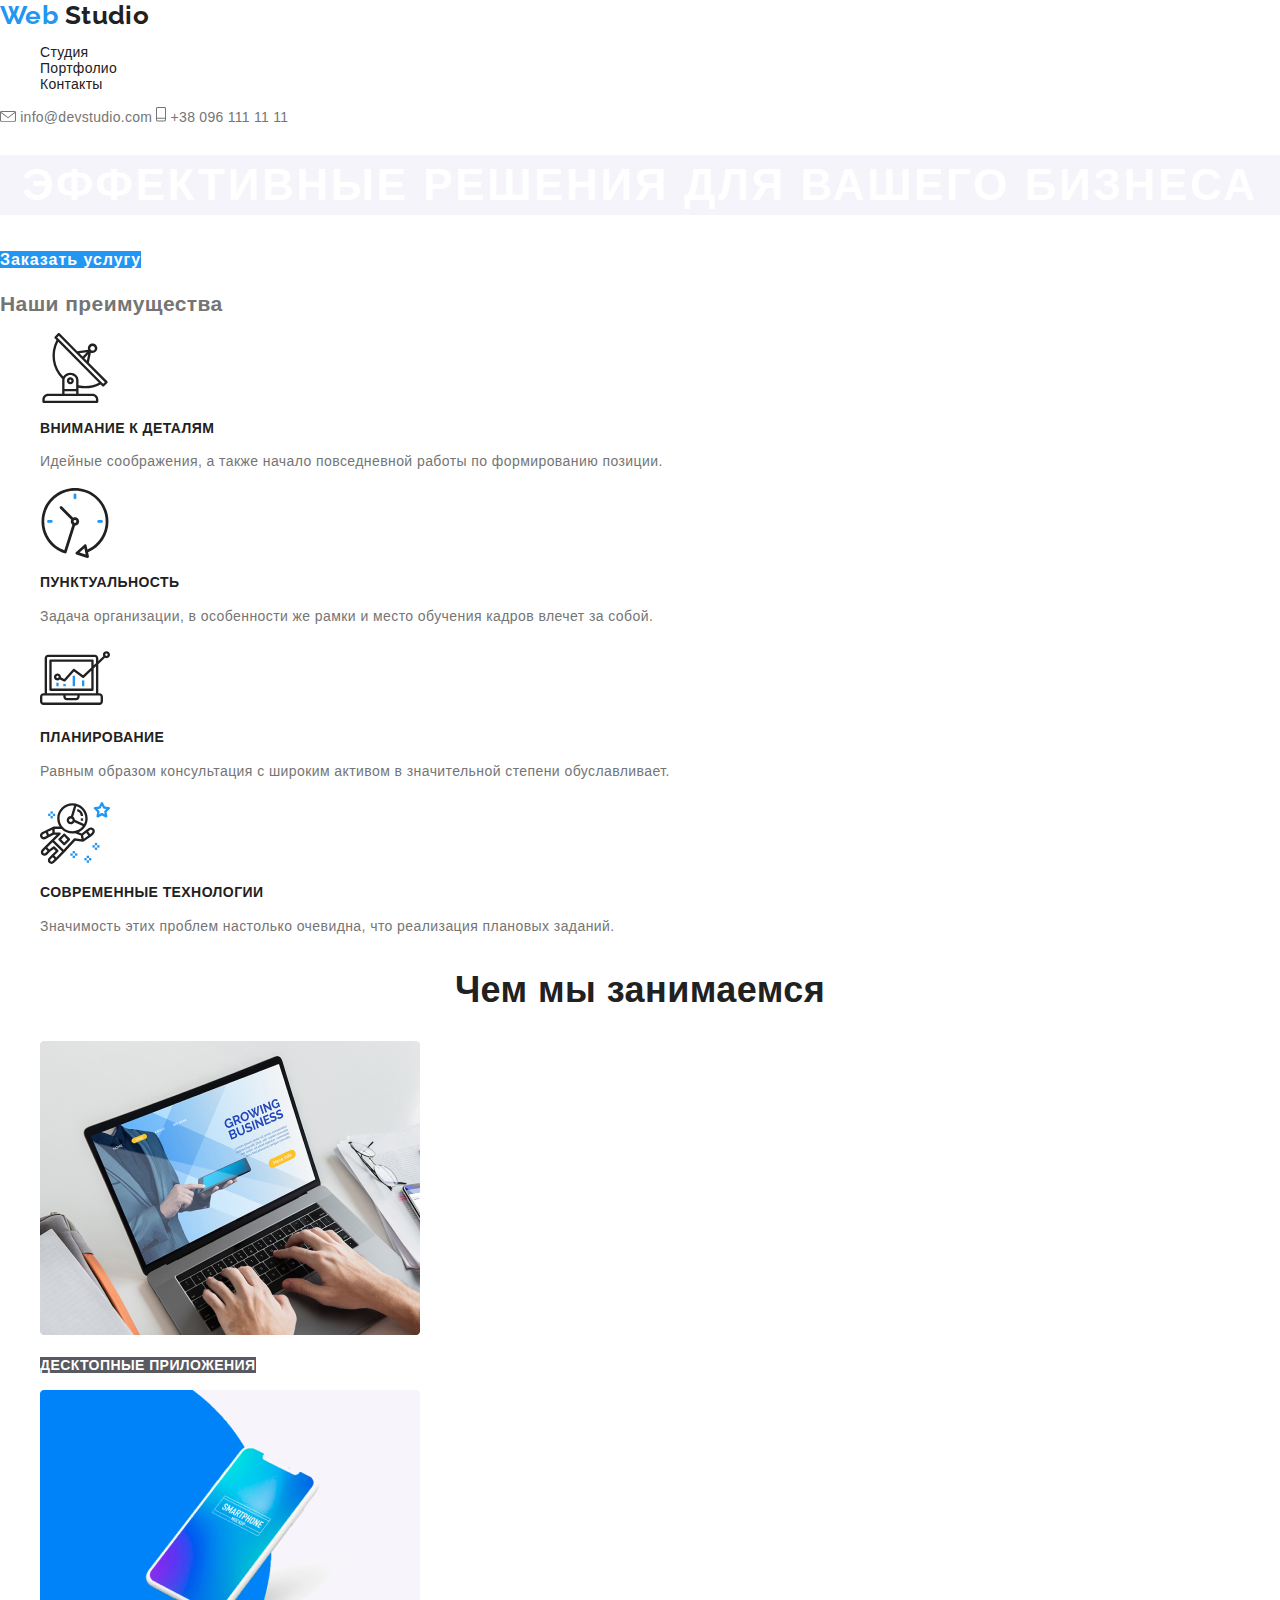
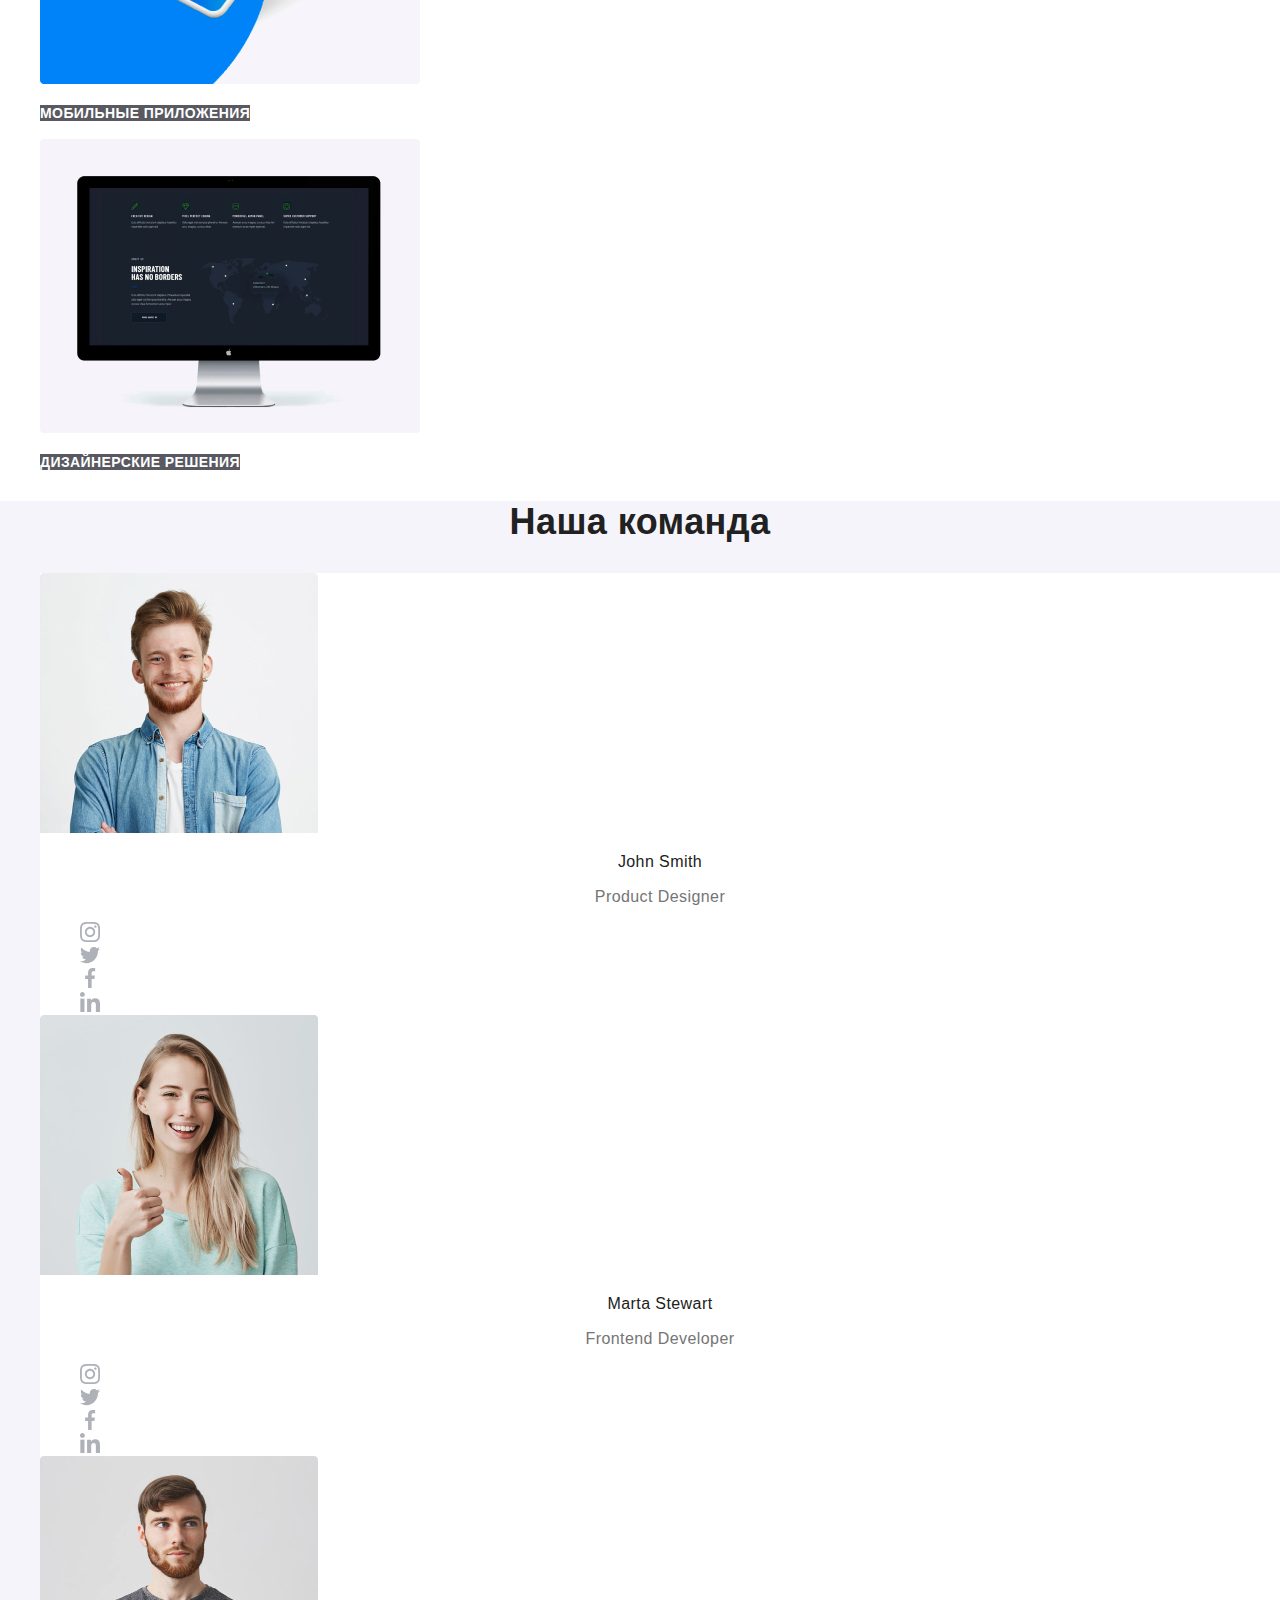
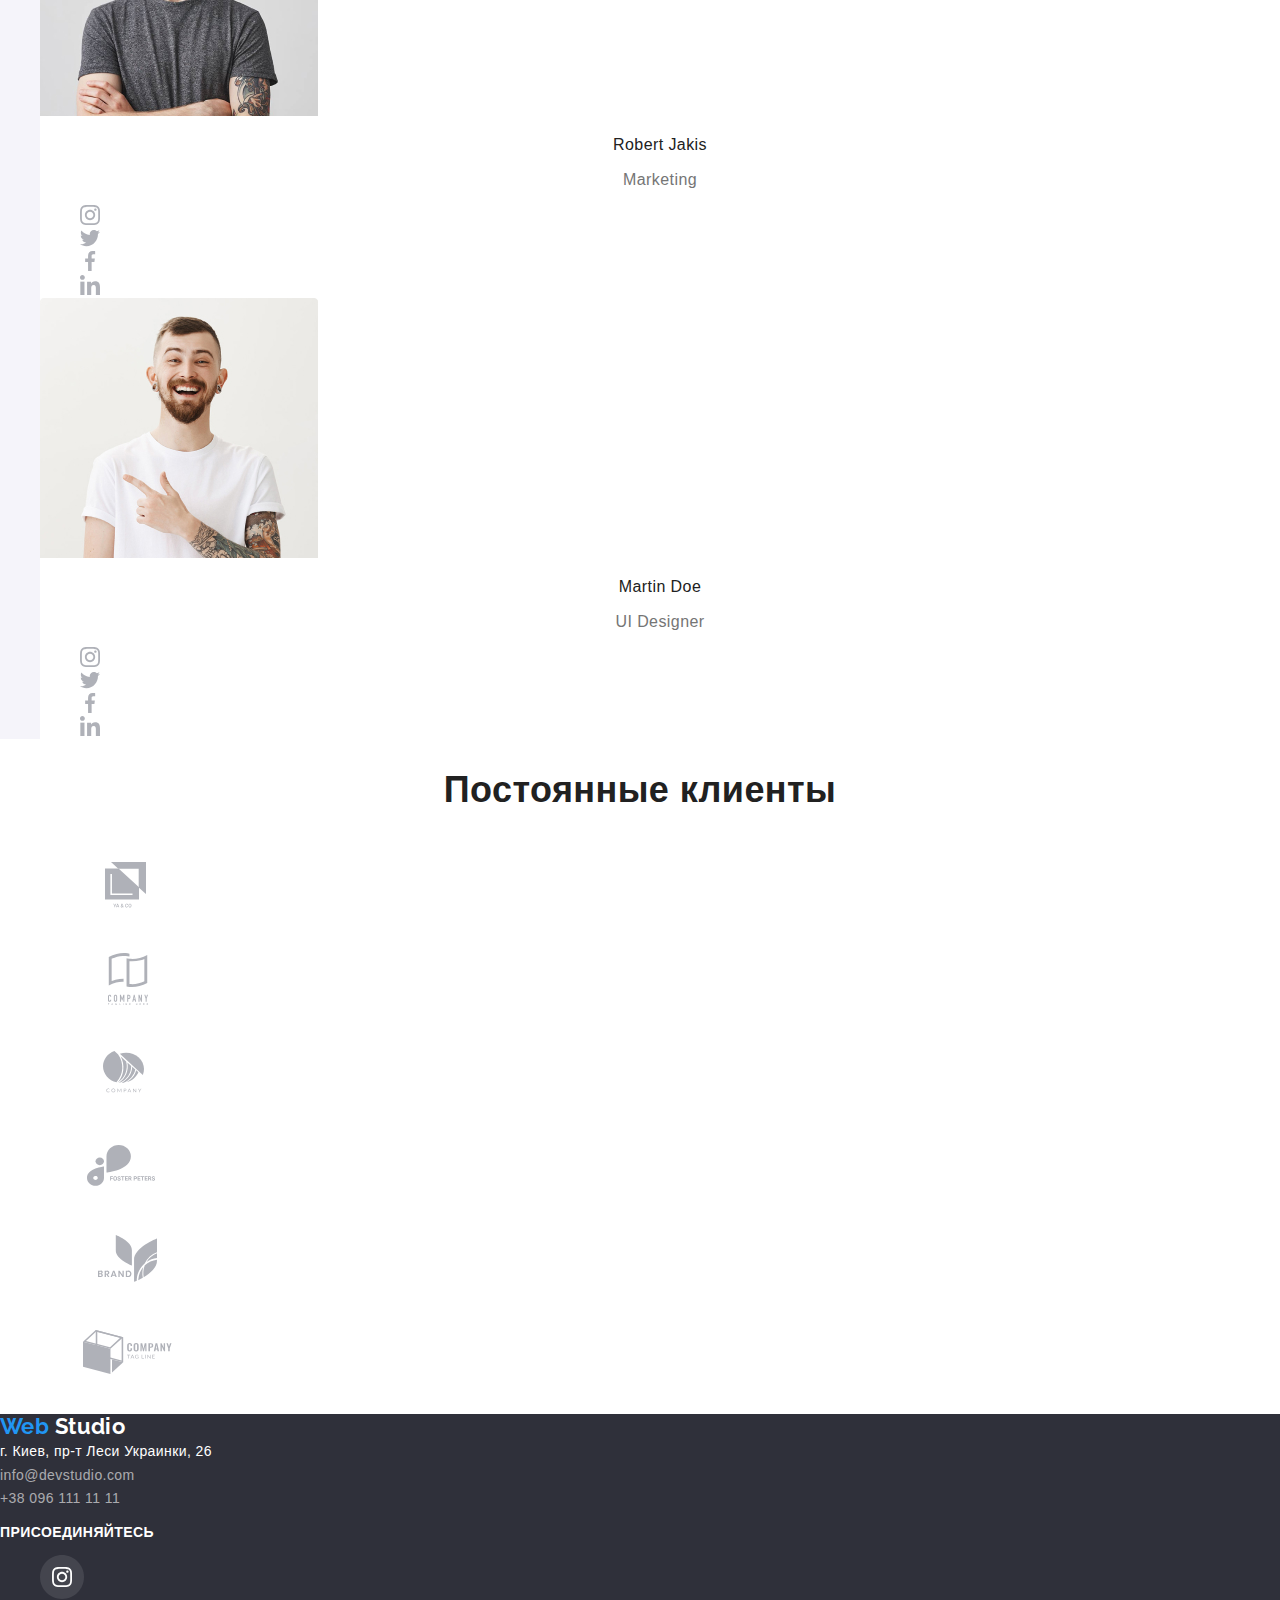
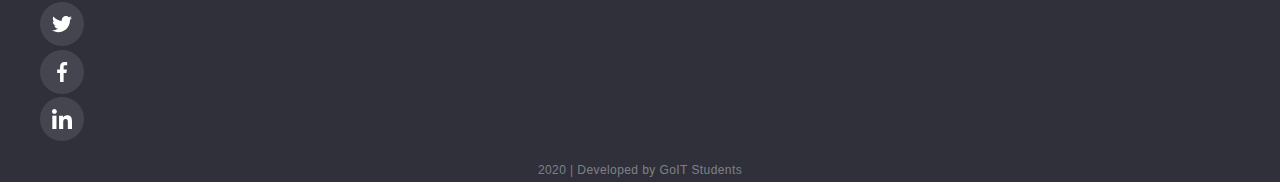
==== commit 9d026b46: "Добавляет реакцию на иконки соц сетей в футере" ====
--- a/index.html
+++ b/index.html
@@ -1164,7 +1164,8 @@
         >Web <span class="title">Studio</span></a
       >
       <address>
-        <span class="footer-address">г. Киев, пр-т Леси Украинки, 26</span><br />
+        <span class="footer-address">г. Киев, пр-т Леси Украинки, 26</span
+        ><br />
         <a class="footer-contacts link" href="mailto:info@devstudio.com"
           >info@devstudio.com</a
         ><br />
@@ -1184,9 +1185,8 @@
               xmlns="http://www.w3.org/2000/svg"
             >
               <path
+                class="footer-icon"
                 d="M44 22C44 28.0751 41.5376 33.5751 37.5564 37.5564C33.5751 41.5376 28.0751 44 22 44C15.9249 44 10.4249 41.5376 6.44365 37.5564C2.46243 33.5751 0 28.0751 0 22C0 15.9249 2.46243 10.4249 6.44365 6.44365C10.4249 2.46243 15.9249 0 22 0C28.0751 0 33.5751 2.46243 37.5564 6.44365C41.5376 10.4249 44 15.9249 44 22Z"
-                fill="white"
-                fill-opacity="0.1"
               />
               <g clip-path="url(#clip18)">
                 <path
@@ -1220,9 +1220,8 @@
               xmlns="http://www.w3.org/2000/svg"
             >
               <path
+                class="footer-icon"
                 d="M44 22C44 28.0751 41.5376 33.5751 37.5564 37.5564C33.5751 41.5376 28.0751 44 22 44C15.9249 44 10.4249 41.5376 6.44365 37.5564C2.46243 33.5751 0 28.0751 0 22C0 15.9249 2.46243 10.4249 6.44365 6.44365C10.4249 2.46243 15.9249 0 22 0C28.0751 0 33.5751 2.46243 37.5564 6.44365C41.5376 10.4249 44 15.9249 44 22Z"
-                fill="white"
-                fill-opacity="0.1"
               />
               <g clip-path="url(#clip19)">
                 <path
@@ -1248,9 +1247,8 @@
               xmlns="http://www.w3.org/2000/svg"
             >
               <path
+                class="footer-icon"
                 d="M44 22C44 28.0751 41.5376 33.5751 37.5564 37.5564C33.5751 41.5376 28.0751 44 22 44C15.9249 44 10.4249 41.5376 6.44365 37.5564C2.46243 33.5751 0 28.0751 0 22C0 15.9249 2.46243 10.4249 6.44365 6.44365C10.4249 2.46243 15.9249 0 22 0C28.0751 0 33.5751 2.46243 37.5564 6.44365C41.5376 10.4249 44 15.9249 44 22Z"
-                fill="white"
-                fill-opacity="0.1"
               />
               <g clip-path="url(#clip20)">
                 <path
@@ -1276,9 +1274,8 @@
               xmlns="http://www.w3.org/2000/svg"
             >
               <path
+                class="footer-icon"
                 d="M44 22C44 28.0751 41.5376 33.5751 37.5564 37.5564C33.5751 41.5376 28.0751 44 22 44C15.9249 44 10.4249 41.5376 6.44365 37.5564C2.46243 33.5751 0 28.0751 0 22C0 15.9249 2.46243 10.4249 6.44365 6.44365C10.4249 2.46243 15.9249 0 22 0C28.0751 0 33.5751 2.46243 37.5564 6.44365C41.5376 10.4249 44 15.9249 44 22Z"
-                fill="white"
-                fill-opacity="0.1"
               />
               <g clip-path="url(#clip21)">
                 <path
--- a/css/style.css
+++ b/css/style.css
@@ -101,6 +101,7 @@
 
 .advantages .title {
   font-weight: 700;
+  font-size: 14px;
   line-height: 1.14;
   text-transform: uppercase;
 }
@@ -122,6 +123,7 @@
 
 .cases {
   font-weight: 700;
+  font-size: 14px;
   line-height: 1.14;
   text-align: center;
   text-transform: uppercase;
@@ -185,6 +187,15 @@
   color: var(--secondary-text-color);
 }
 
+.footer-icon {
+  fill: rgba(255, 255, 255, 0.1);
+}
+
+.footer-icon:hover,
+.footer-icon:focus {
+  fill: var(--accent-color);
+}
+
 .sign {
   font-size: 12px;
   line-height: 2;
@@ -222,6 +233,7 @@
 .portfolio .text {
   font-size: 16px;
   line-height: 1.87;
+  color: var(--primary-text-color);
 }
 
 .desc {
